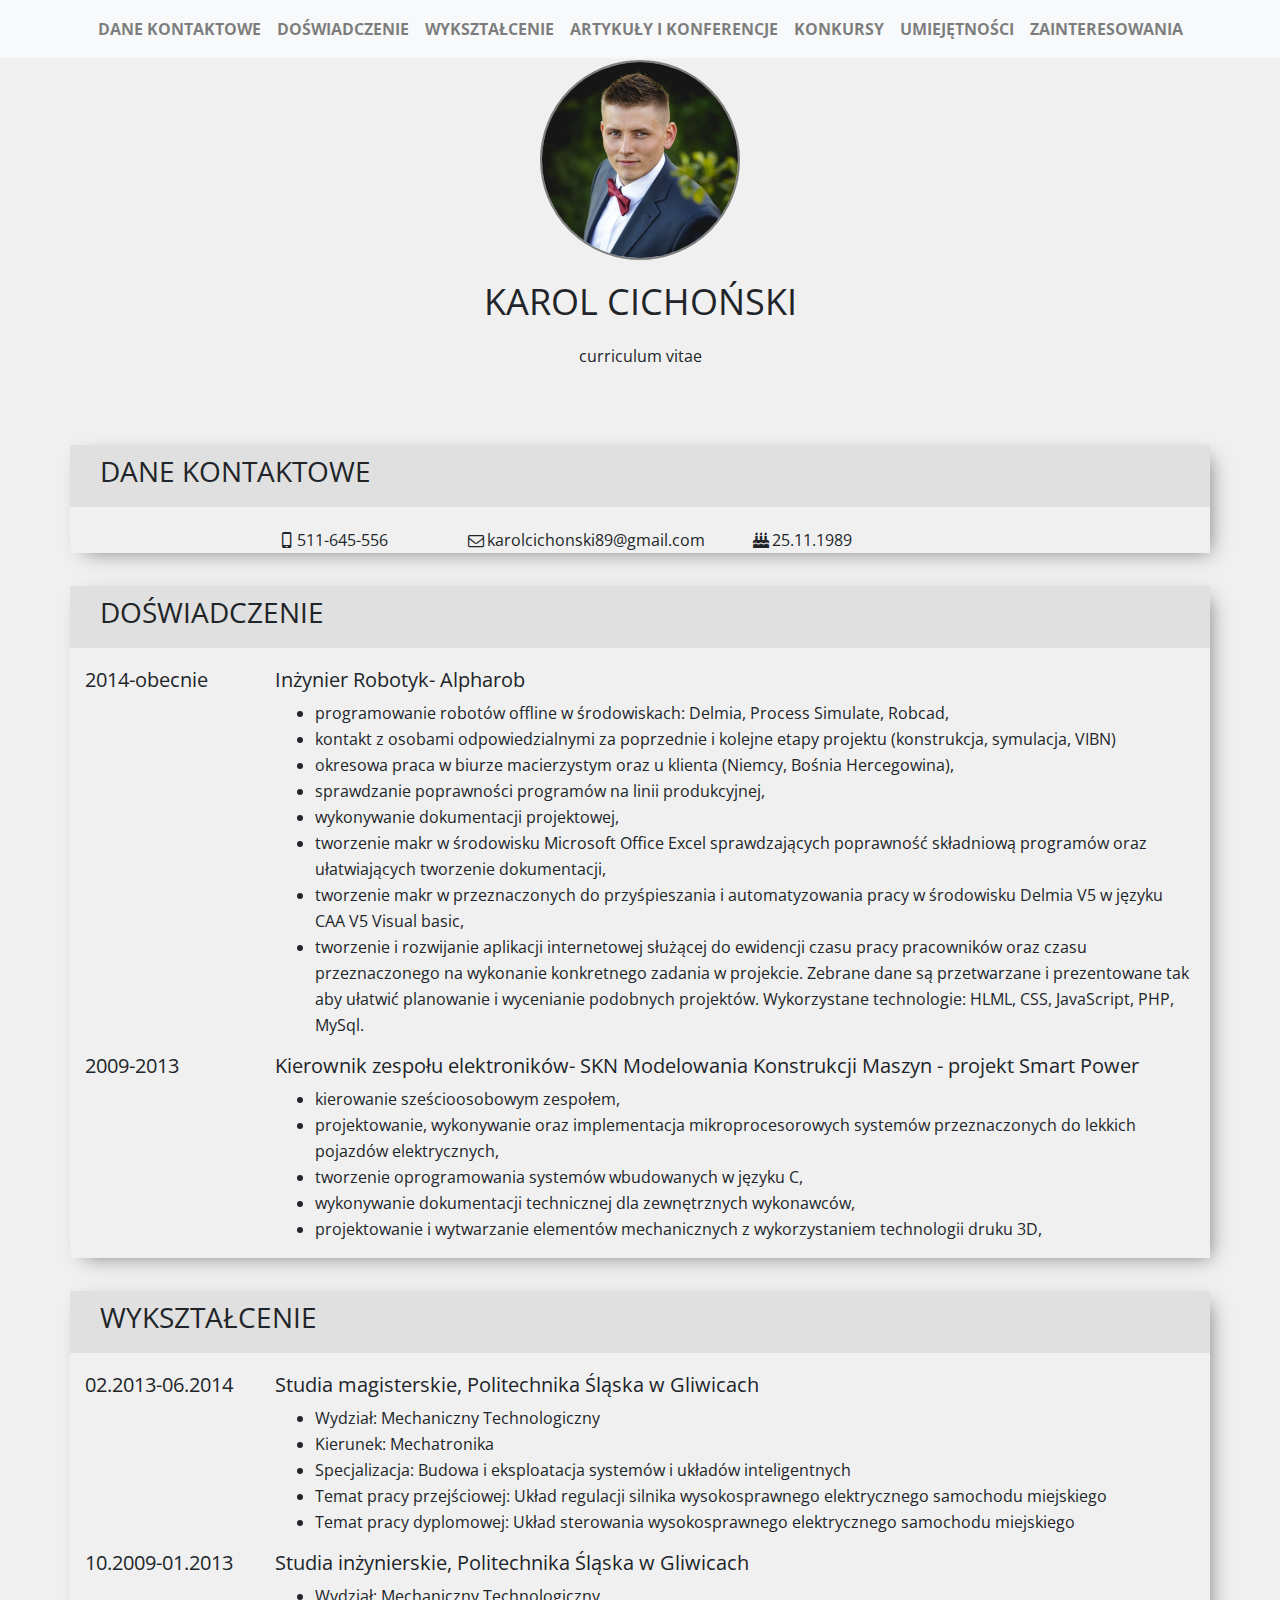
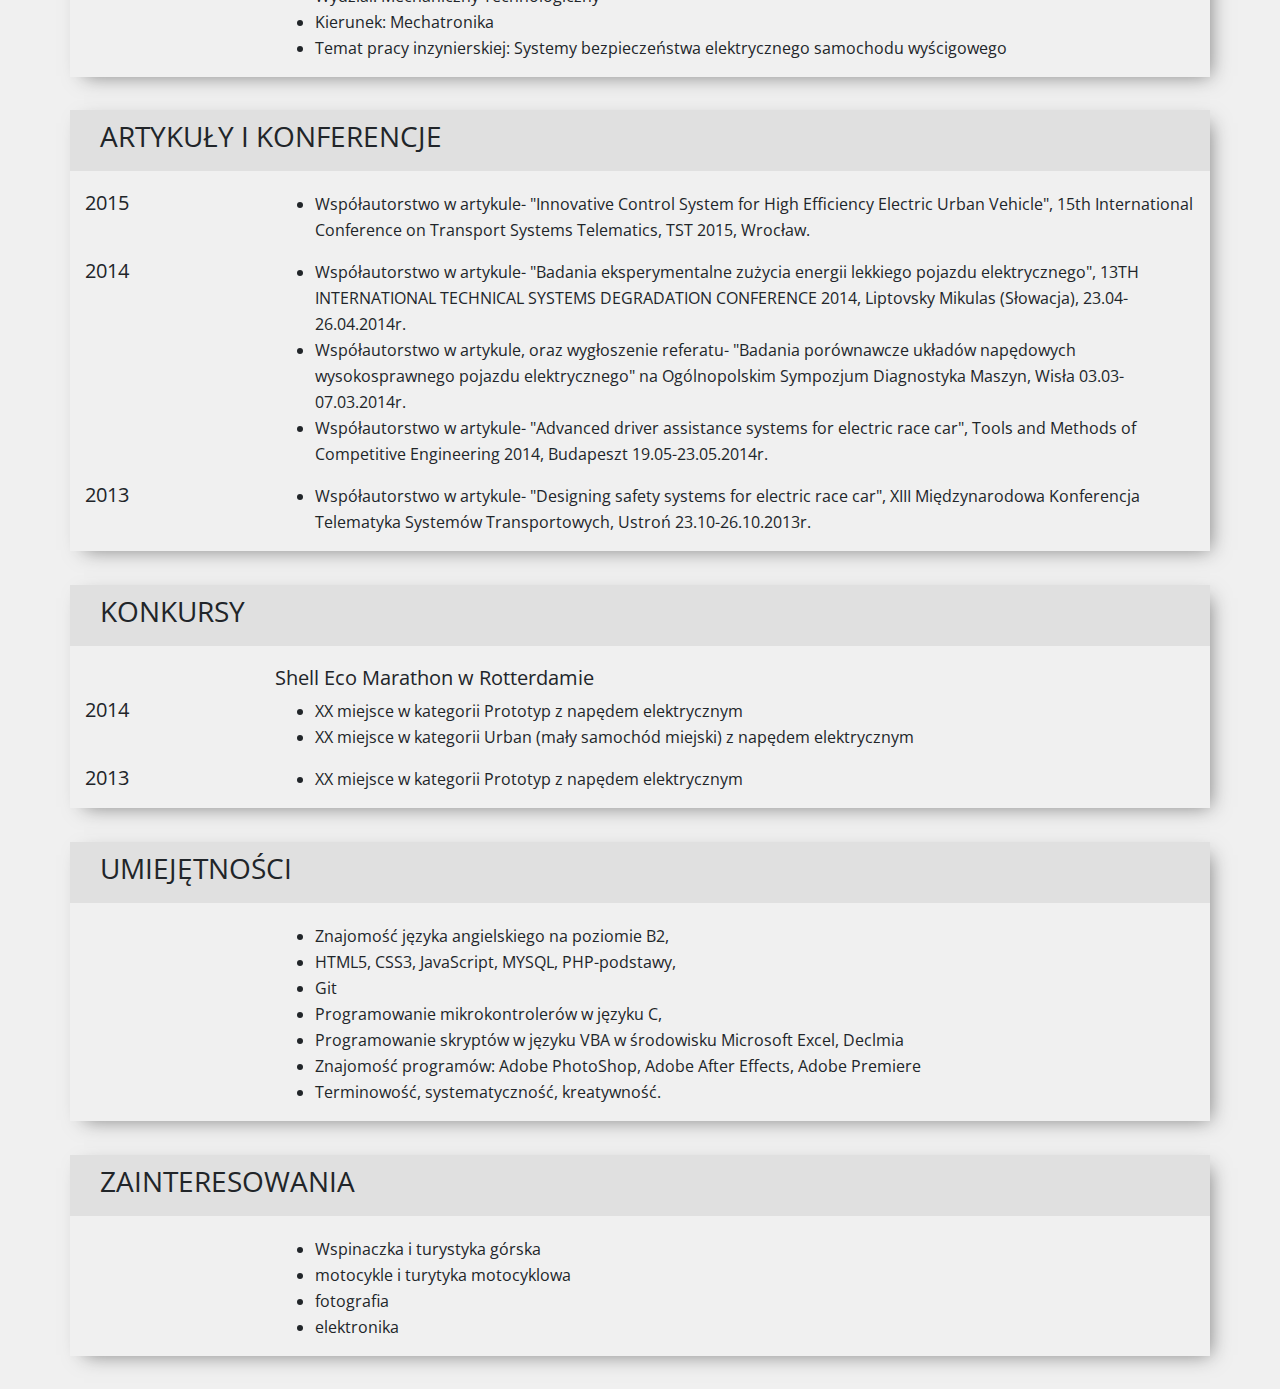
==== index.html @ ee2cbcf4 "First commit. Main conntet with working nav-bar" ====
<!DOCTYPE html>
<html lang="pl">
<head>

	<meta charset="utf-8">
	<meta name="viewport" content="width=device-width, initial-scale=1, shrink-to-fit=no">

	<title>Karol Cichoński CV</title>
	<meta http-equiv="X-Ua-Compatible" content="IE=edge">

	<link rel="stylesheet" href="css/bootstrap.min.css">
	<link rel="stylesheet" href="main.css">
	<link rel="stylesheet" href="css/fontello.css">
	<link rel="stylesheet" href="css/animation.css">
	<link href="https://fonts.googleapis.com/css?family=Open+Sans:400,700&amp;subset=latin-ext" rel="stylesheet">
	<script src="https://ajax.googleapis.com/ajax/libs/jquery/3.3.1/jquery.min.js"></script>
	<script src="js/jquery.scrollTo.min.js"></script>
	<Script>
		jQuery(function($){

			$("#nav_contact").click(function(){$.scrollTo($('#contact'),500);});
			$("#nav_experience").click(function(){$.scrollTo($('#experience'),500);});
			$("#nav_school").click(function(){$.scrollTo($('#school'),500);});
			$("#nav_articles").click(function(){$.scrollTo($('#articles'),500);});
			$("#nav_competitions").click(function(){$.scrollTo($('#competitions'),500);});
			$("#nav_skils").click(function(){$.scrollTo($('#skils'),500);});
			$("#nav_interestings").click(function(){$.scrollTo($('#interestings'),500);});
		}
		);
	</Script>
</head>

<body>
	<nav class="navbar navbar-light bg-light navbar-expand-md sticky">
		<div class="container-fluid">
			<button class="navbar-toggler d-md-none" type="button" data-toggle="collapse" data-target="#menu">
				<span class="navbar-toggler-icon"></span>
			</button>
			<div class="collapse navbar-collapse" id="menu">
				<ul  class="navbar-nav">
					<li class="nav-item" id="nav_contact"><a class="nav-link" href="#">DANE KONTAKTOWE</a></li>
					<li class="nav-item" id="nav_experience"><a class="nav-link"href="#">DOŚWIADCZENIE</a></li>
					<li class="nav-item" id="nav_school"><a class="nav-link"href="#">WYKSZTAŁCENIE</a></li>
					<li class="nav-item" id="nav_articles"><a class="nav-link"href="#">ARTYKUŁY I KONFERENCJE</a></li>
					<li class="nav-item" id="nav_competitions"><a class="nav-link"href="#">KONKURSY</a></li>
					<li class="nav-item" id="nav_skils"><a class="nav-link"href="#">UMIEJĘTNOŚCI</a></li>
					<li class="nav-item" id="nav_interestings"><a class="nav-link"href="#">ZAINTERESOWANIA</a></li>
				</ul>
			</div>
		</div>
	</nav>
	<main>
		<section>
			<div class="container-fluid">
				<div class="row">
					<header>
						<div id="title">
							<figure>
								<img id="photo" src="img/011511.jpg" alt="photo">
							</figure>
							<h1>KAROL CICHOŃSKI</h1>
							<p class="header_s">curriculum vitae</p>
						</div>
					</header>
				</div>
			</div>
		</section>
		<section class="CV">
			<div class="container">
				<div class="row CV_row" id="contact">
					<div class="col-sm-12 row_dark">
						<h3>DANE KONTAKTOWE</h3>
					</div>
					<div class="col-sm-12 offset-md-2 col-md-2">
						<span class="icon-mobile">511-645-556</span>
					</div>
					<div class="col-sm-12 col-md-3">
							<span class="demo-icon icon-mail">karolcichonski89@gmail.com</span>
					</div>
					<div class="col-sm-12 col-md-2">
							<span class="demo-icon icon-birthday">25.11.1989</span>
					</div>
				</div>
				<div class="row CV_row">
					<div class="col-sm-12 row_dark" id="experience">
						<h3>DOŚWIADCZENIE</h3>
					</div>
					<div class="col-sm-12 col-md-2">
						<h5>2014-obecnie</h5>
					</div>
					<div class="col-sm-12 col-md-10">
						<h5>Inżynier Robotyk- Alpharob</h5>
						<ul>
							<li>programowanie robotów offline w środowiskach: Delmia, Process Simulate, Robcad,</li>
							<li>kontakt z osobami odpowiedzialnymi za poprzednie i kolejne etapy projektu (konstrukcja, symulacja, VIBN)</li>
							<li>okresowa praca w biurze macierzystym oraz u klienta (Niemcy, Bośnia Hercegowina),</li>
							<li>sprawdzanie poprawności programów na linii produkcyjnej,</li>
							<li>wykonywanie dokumentacji projektowej,</li>
							<li>tworzenie makr w środowisku Microsoft Office Excel sprawdzających poprawność składniową programów oraz ułatwiających tworzenie dokumentacji,</li>
							<li>tworzenie makr w przeznaczonych do przyśpieszania i automatyzowania pracy w środowisku Delmia V5 w języku CAA V5 Visual basic,</li>
							<li>tworzenie i rozwijanie aplikacji internetowej służącej do ewidencji czasu pracy pracowników oraz czasu przeznaczonego na wykonanie konkretnego
							zadania w projekcie. Zebrane dane są przetwarzane i prezentowane tak aby ułatwić planowanie i wycenianie podobnych projektów.
							Wykorzystane technologie: HLML, CSS, JavaScript, PHP, MySql.</li>
						</ul>
					</div>
					<div class="col-sm-12 col-md-2">
						<h5>2009-2013</h5>
					</div>
					<div class="col-sm-12 col-md-10">
						<h5>Kierownik zespołu elektroników- SKN Modelowania Konstrukcji Maszyn - projekt Smart Power</h5>
						<ul>
							<li>kierowanie sześcioosobowym zespołem,</li>
							<li>projektowanie, wykonywanie oraz implementacja mikroprocesorowych systemów przeznaczonych do lekkich pojazdów elektrycznych,</li>
							<li>tworzenie oprogramowania systemów wbudowanych w języku C,</li>
							<li>wykonywanie dokumentacji technicznej dla zewnętrznych wykonawców,</li>
							<li>projektowanie i wytwarzanie elementów mechanicznych z wykorzystaniem technologii druku 3D,</li>
						</ul>
					</div>
				</div>
				<div class="row CV_row">
					<div class="col-sm-12 row_dark" id="school">
						<h3>WYKSZTAŁCENIE</h3>
					</div>
					<div class="col-md-2">
						<h5>02.2013-06.2014</h5>
					</div>
					<div class="col-md-10">
						<h5>Studia magisterskie, Politechnika Śląska w Gliwicach</h5>
						<ul>
							<li>Wydział: Mechaniczny Technologiczny </li>
							<li>Kierunek: Mechatronika</li>
							<li>Specjalizacja: Budowa i eksploatacja systemów i układów inteligentnych</li>
							<li>Temat pracy przejściowej: Układ regulacji silnika wysokosprawnego elektrycznego samochodu miejskiego</li>
							<li>Temat pracy dyplomowej: Układ sterowania wysokosprawnego elektrycznego samochodu miejskiego</li>
						</ul>
					</div>
					<div class="col-md-2">
						<h5>10.2009-01.2013</h5>
					</div>
					<div class="col-md-10">
						<h5>Studia inżynierskie, Politechnika Śląska w Gliwicach</h5>
						<ul>
							<li>Wydział: Mechaniczny Technologiczny</li>
							<li>Kierunek: Mechatronika</li>
							<li>Temat pracy inzynierskiej: Systemy bezpieczeństwa elektrycznego samochodu wyścigowego</li>
						</ul>
					</div>
				</div>
				<div class="row CV_row">
					<div class="col-sm-12  row_dark" id="articles">
						<h3>ARTYKUŁY I KONFERENCJE</h3>
					</div>
					<div class="col-md-2">
						<h5>2015</h5>
					</div>
					<div class="col-md-10">
						<ul>
							<li>Współautorstwo w artykule- "Innovative Control System for High Efficiency Electric Urban Vehicle",
						 		15th International Conference on Transport Systems Telematics, TST 2015, Wrocław.</li>
						</ul>
					</div>
					<div class="col-md-2">
						<h5>2014</h5>
					</div>
					<div class="col-md-10">
						<ul>
							<li>Współautorstwo w artykule- "Badania eksperymentalne zużycia energii lekkiego pojazdu elektrycznego",
							13TH INTERNATIONAL TECHNICAL SYSTEMS DEGRADATION CONFERENCE 2014,
							Liptovsky Mikulas (Słowacja), 23.04-26.04.2014r.</li>

							<li>Współautorstwo w artykule, oraz wygłoszenie referatu- "Badania porównawcze układów napędowych wysokosprawnego pojazdu elektrycznego"
							na Ogólnopolskim Sympozjum Diagnostyka Maszyn, Wisła 03.03-07.03.2014r.</li>

							<li>Współautorstwo w artykule- "Advanced driver assistance systems for electric race car", Tools and Methods of Competitive Engineering 2014,
							Budapeszt 19.05-23.05.2014r.</li>
						</ul>
					</div>
					<div class="col-md-2">
						<h5>2013</h5>
					</div>
					<div class="col-md-10">
						<ul>
							<li>Współautorstwo w artykule- "Designing safety systems for electric race car", XIII Międzynarodowa Konferencja Telematyka Systemów Transportowych,
								Ustroń 23.10-26.10.2013r.</li>
						</ul>
					</div>
				</div>
				<div class="row CV_row">
					<div class="col-sm-12 row_dark" id="competitions">
							<h3>KONKURSY</h3>
					</div>
					<div class="offset-md-2 col-md-10"><h5>Shell Eco Marathon w Rotterdamie</h5></div>
					<div class="col-md-2">
						<h5>2014</h5>
					</div>
					<div class="col-md-10">
						<ul>
							<li>XX miejsce w kategorii Prototyp z napędem elektrycznym</li>
							<li>XX miejsce w kategorii Urban (mały samochód miejski) z napędem elektrycznym</li>
						</ul>
					</div>
					<div class="col-md-2">
						<h5>2013</h5>
					</div>
					<div class="col-md-10">
						<ul>
							<li>XX miejsce w kategorii Prototyp z napędem elektrycznym</li>
						</ul>
					</div>
				</div>
				<div class="row CV_row">
					<div class="col-sm-12 row_dark" id="skils">
						<h3>UMIEJĘTNOŚCI</h3>
					</div>
					<div class="offset-md-2 col-md-10">
						<ul>
							<li>Znajomość języka angielskiego na poziomie B2,</li>
							<li>HTML5, CSS3, JavaScript, MYSQL, PHP-podstawy, </li>
							<li>Git</li>
							<li>Programowanie mikrokontrolerów w języku C,</li>
							<li>Programowanie skryptów w języku VBA w środowisku Microsoft Excel, Declmia</li>
							<li>Znajomość programów: Adobe PhotoShop, Adobe After Effects, Adobe Premiere </li>
							<li>Terminowość, systematyczność, kreatywność.</li>
						</ul>
					</div>
				</div>
				<div class="row CV_row">
					<div class="col-sm-12 row_dark" id="interestings">
						<h3>ZAINTERESOWANIA</h3>
					</div>
					<div class="offset-md-2 col-md-10">
						<ul>
							<li>Wspinaczka i turystyka górska</li>
							<li>motocykle i turytyka motocyklowa</li>
							<li>fotografia</li>
							<li>elektronika</li>
						</ul>
					</div>
				</div>
			</div>
		</section>
	</main>
	<script src="https://code.jquery.com/jquery-3.3.1.slim.min.js" integrity="sha384-q8i/X+965DzO0rT7abK41JStQIAqVgRVzpbzo5smXKp4YfRvH+8abtTE1Pi6jizo" crossorigin="anonymous"></script>

	<script src="https://cdnjs.cloudflare.com/ajax/libs/popper.js/1.14.3/umd/popper.min.js" integrity="sha384-ZMP7rVo3mIykV+2+9J3UJ46jBk0WLaUAdn689aCwoqbBJiSnjAK/l8WvCWPIPm49" crossorigin="anonymous"></script>

	<script src="js/bootstrap.min.js"></script>

</body>
</html>
---- main.css ----
body{
	/*background-color: #2F3336;*/
	background-color: #f0f0f0;
	/*color: #efefef;*/
    font-family: 'Open Sans', sans-serif;
	font-size: 16px;
	line-height: 26px;
}

header{
	width: 100%;
	text-align: center;
	padding-top: 30px;
	padding-bottom: 30px;

}

.sticky{
	position: fixed;
	z-index: +10;
	top: 0;
	width: 100%;
}

.navbar-nav{
	text-align: center;
	margin-left: auto;
	margin-right: auto;
	font-weight: 700;
}

#title{
	width: 100%;
	text-align: center;
	padding-top: 30px;
	padding-bottom: 30px;
	
}

.CV_row{
	-webkit-box-shadow: 7px 6px 19px -7px rgba(125,125,125,1);
	-moz-box-shadow: 7px 6px 19px -7px rgba(125,125,125,1);
	box-shadow: 7px 6px 19px -7px rgba(125,125,125,1);
	margin-bottom: 3%;
}


.row_dark{
	background-color: #e0e0e0;
	padding: 10px;
	margin-bottom: 20px;
}

table td{
	padding-right:10px;
}

#photo{
	width: 200px;
	height: 200px;
	border: 2px solid gray;
	border-radius: 100px;
}

img{
	width: 100%;
	/*height: 300px;*/
}

h1
{
	font-size: 36px;
	font-weight: 400;
	margin: 20px;
	text-align: center;
}

.no_padding{
 padding: 0px !important;
}

h5
{
	font-weight: 400;
}

h2{
	text-align: center;
}

h3
{
	font-weight:400;
	padding-left:20px; 
}

.one_column{
	/*border: 2px white solid;*/
	margin-top: 20px;
}
---- css/fontello.css ----
@font-face {
  font-family: 'fontello';
  src: url('../fonts/fontello.eot?1692825');
  src: url('../fonts/fontello.eot?1692825#iefix') format('embedded-opentype'),
       url('../fonts/fontello.woff2?1692825') format('woff2'),
       url('../fonts/fontello.woff?1692825') format('woff'),
       url('../fonts/fontello.ttf?1692825') format('truetype'),
       url('../fonts/fontello.svg?1692825#fontello') format('svg');
  font-weight: normal;
  font-style: normal;
}
/* Chrome hack: SVG is rendered more smooth in Windozze. 100% magic, uncomment if you need it. */
/* Note, that will break hinting! In other OS-es font will be not as sharp as it could be */
/*
@media screen and (-webkit-min-device-pixel-ratio:0) {
  @font-face {
    font-family: 'fontello';
    src: url('../font/fontello.svg?1692825#fontello') format('svg');
  }
}
*/
 
 [class^="icon-"]:before, [class*=" icon-"]:before {
  font-family: "fontello";
  font-style: normal;
  font-weight: normal;
  speak: none;
 
  display: inline-block;
  text-decoration: inherit;
  width: 1em;
  margin-right: .2em;
  text-align: center;
  /* opacity: .8; */
 
  /* For safety - reset parent styles, that can break glyph codes*/
  font-variant: normal;
  text-transform: none;
 
  /* fix buttons height, for twitter bootstrap */
  line-height: 1em;
 
  /* Animation center compensation - margins should be symmetric */
  /* remove if not needed */
  margin-left: .2em;
 
  /* you can be more comfortable with increased icons size */
  /* font-size: 120%; */
 
  /* Font smoothing. That was taken from TWBS */
  -webkit-font-smoothing: antialiased;
  -moz-osx-font-smoothing: grayscale;
 
  /* Uncomment for 3D effect */
  /* text-shadow: 1px 1px 1px rgba(127, 127, 127, 0.3); */
}
 
.icon-mobile:before { content: '\e800'; } /* '' */
.icon-mail:before { content: '\e801'; } /* '' */
.icon-birthday:before { content: '\f1fd'; } /* '' */
---- css/animation.css ----
/*
   Animation example, for spinners
*/
.animate-spin {
  -moz-animation: spin 2s infinite linear;
  -o-animation: spin 2s infinite linear;
  -webkit-animation: spin 2s infinite linear;
  animation: spin 2s infinite linear;
  display: inline-block;
}
@-moz-keyframes spin {
  0% {
    -moz-transform: rotate(0deg);
    -o-transform: rotate(0deg);
    -webkit-transform: rotate(0deg);
    transform: rotate(0deg);
  }

  100% {
    -moz-transform: rotate(359deg);
    -o-transform: rotate(359deg);
    -webkit-transform: rotate(359deg);
    transform: rotate(359deg);
  }
}
@-webkit-keyframes spin {
  0% {
    -moz-transform: rotate(0deg);
    -o-transform: rotate(0deg);
    -webkit-transform: rotate(0deg);
    transform: rotate(0deg);
  }

  100% {
    -moz-transform: rotate(359deg);
    -o-transform: rotate(359deg);
    -webkit-transform: rotate(359deg);
    transform: rotate(359deg);
  }
}
@-o-keyframes spin {
  0% {
    -moz-transform: rotate(0deg);
    -o-transform: rotate(0deg);
    -webkit-transform: rotate(0deg);
    transform: rotate(0deg);
  }

  100% {
    -moz-transform: rotate(359deg);
    -o-transform: rotate(359deg);
    -webkit-transform: rotate(359deg);
    transform: rotate(359deg);
  }
}
@-ms-keyframes spin {
  0% {
    -moz-transform: rotate(0deg);
    -o-transform: rotate(0deg);
    -webkit-transform: rotate(0deg);
    transform: rotate(0deg);
  }

  100% {
    -moz-transform: rotate(359deg);
    -o-transform: rotate(359deg);
    -webkit-transform: rotate(359deg);
    transform: rotate(359deg);
  }
}
@keyframes spin {
  0% {
    -moz-transform: rotate(0deg);
    -o-transform: rotate(0deg);
    -webkit-transform: rotate(0deg);
    transform: rotate(0deg);
  }

  100% {
    -moz-transform: rotate(359deg);
    -o-transform: rotate(359deg);
    -webkit-transform: rotate(359deg);
    transform: rotate(359deg);
  }
}
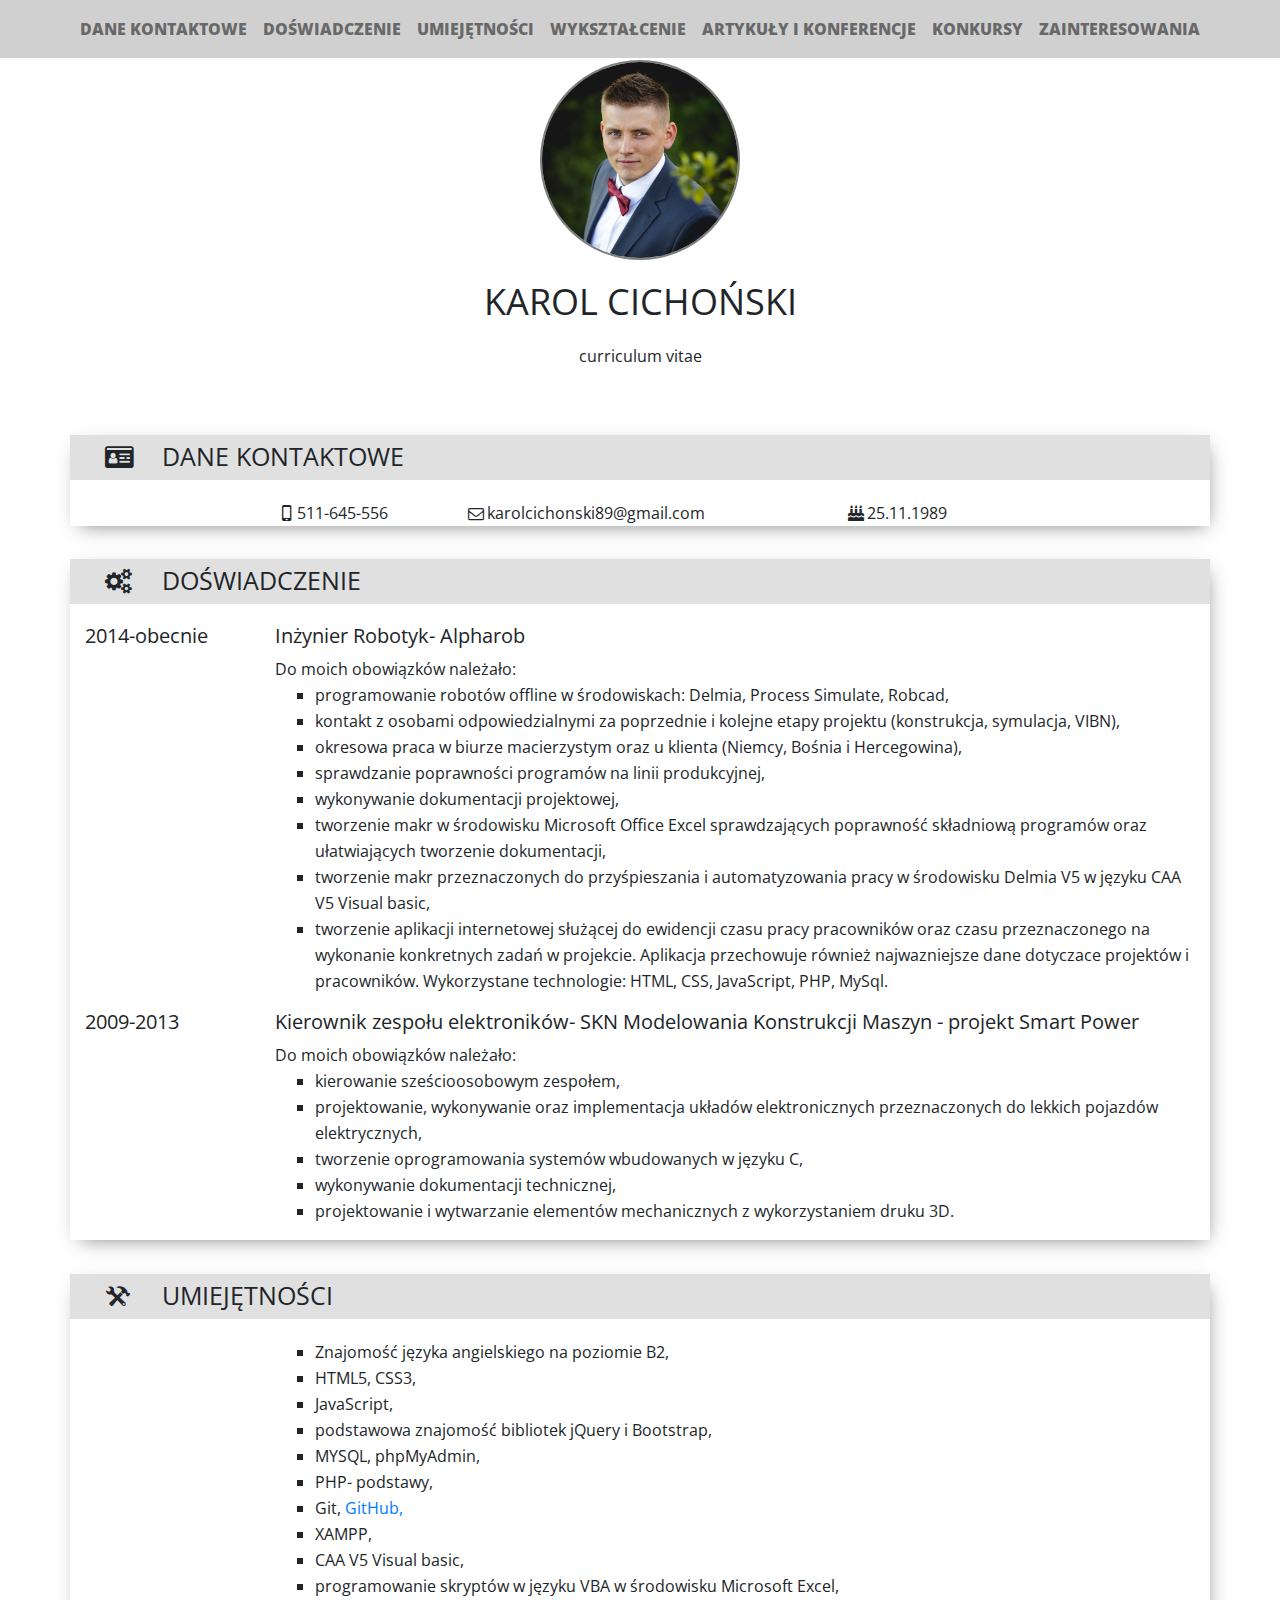
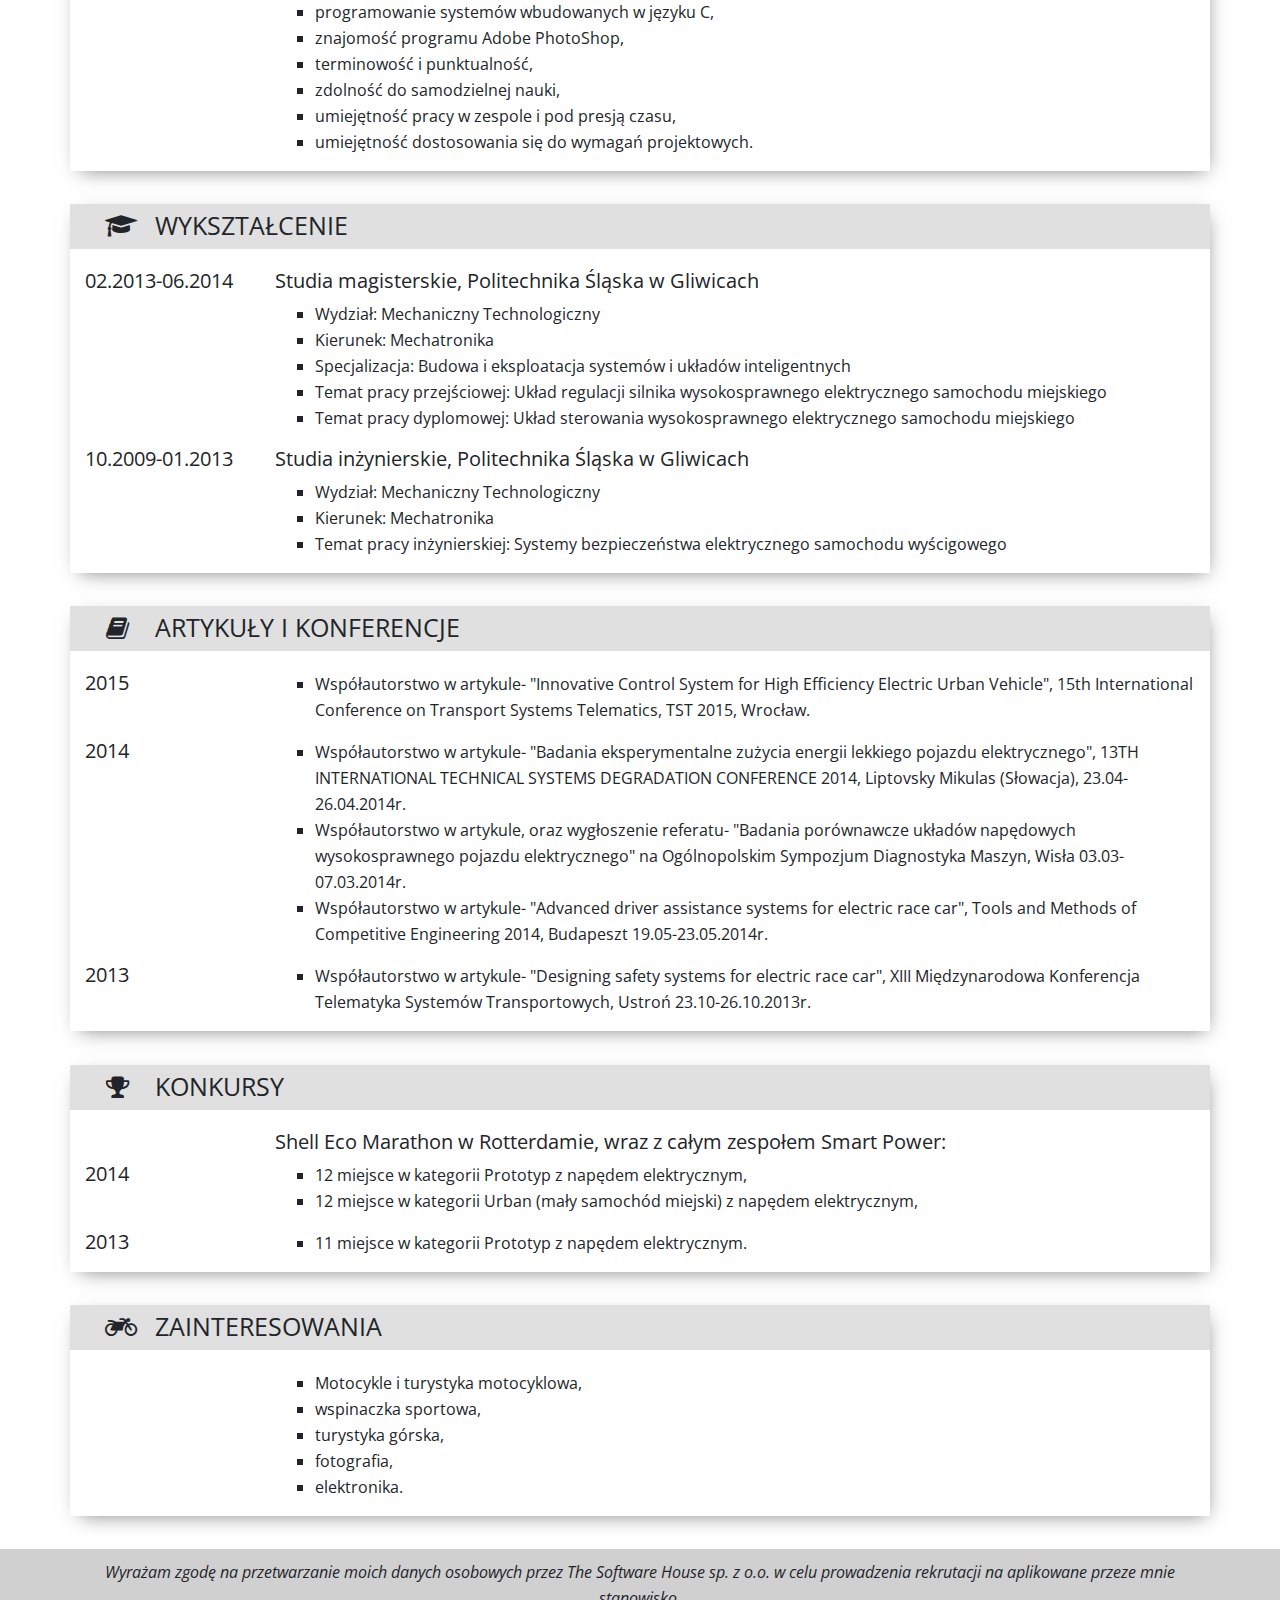
==== commit 6af530a5: "improved content, added icons to headers" ====
--- a/index.html
+++ b/index.html
@@ -13,37 +13,22 @@
 	<link rel="stylesheet" href="css/fontello.css">
 	<link rel="stylesheet" href="css/animation.css">
 	<link href="https://fonts.googleapis.com/css?family=Open+Sans:400,700&amp;subset=latin-ext" rel="stylesheet">
-	<script src="https://ajax.googleapis.com/ajax/libs/jquery/3.3.1/jquery.min.js"></script>
-	<script src="js/jquery.scrollTo.min.js"></script>
-	<Script>
-		jQuery(function($){
-
-			$("#nav_contact").click(function(){$.scrollTo($('#contact'),500);});
-			$("#nav_experience").click(function(){$.scrollTo($('#experience'),500);});
-			$("#nav_school").click(function(){$.scrollTo($('#school'),500);});
-			$("#nav_articles").click(function(){$.scrollTo($('#articles'),500);});
-			$("#nav_competitions").click(function(){$.scrollTo($('#competitions'),500);});
-			$("#nav_skils").click(function(){$.scrollTo($('#skils'),500);});
-			$("#nav_interestings").click(function(){$.scrollTo($('#interestings'),500);});
-		}
-		);
-	</Script>
 </head>
 
 <body>
-	<nav class="navbar navbar-light bg-light navbar-expand-md sticky">
-		<div class="container-fluid">
-			<button class="navbar-toggler d-md-none" type="button" data-toggle="collapse" data-target="#menu">
+	<nav class="navbar navbar-light dark_background navbar-expand-lg sticky">
+		<div class="container-fluid ">
+			<button class="navbar-toggler d-lg-none" type="button" data-toggle="collapse" data-target="#menu">
 				<span class="navbar-toggler-icon"></span>
 			</button>
 			<div class="collapse navbar-collapse" id="menu">
 				<ul  class="navbar-nav">
 					<li class="nav-item" id="nav_contact"><a class="nav-link" href="#">DANE KONTAKTOWE</a></li>
 					<li class="nav-item" id="nav_experience"><a class="nav-link"href="#">DOŚWIADCZENIE</a></li>
+					<li class="nav-item" id="nav_skils"><a class="nav-link"href="#">UMIEJĘTNOŚCI</a></li>
 					<li class="nav-item" id="nav_school"><a class="nav-link"href="#">WYKSZTAŁCENIE</a></li>
 					<li class="nav-item" id="nav_articles"><a class="nav-link"href="#">ARTYKUŁY I KONFERENCJE</a></li>
 					<li class="nav-item" id="nav_competitions"><a class="nav-link"href="#">KONKURSY</a></li>
-					<li class="nav-item" id="nav_skils"><a class="nav-link"href="#">UMIEJĘTNOŚCI</a></li>
 					<li class="nav-item" id="nav_interestings"><a class="nav-link"href="#">ZAINTERESOWANIA</a></li>
 				</ul>
 			</div>
@@ -56,10 +41,10 @@
 					<header>
 						<div id="title">
 							<figure>
-								<img id="photo" src="img/011511.jpg" alt="photo">
+								<img id="photo" src="img/011511.jpg" alt="photo"/>
 							</figure>
 							<h1>KAROL CICHOŃSKI</h1>
-							<p class="header_s">curriculum vitae</p>
+							<p class="header_s" > curriculum vitae</p>
 						</div>
 					</header>
 				</div>
@@ -69,12 +54,12 @@
 			<div class="container">
 				<div class="row CV_row" id="contact">
 					<div class="col-sm-12 row_dark">
-						<h3>DANE KONTAKTOWE</h3>
+						<h3><span class="icon-id-card icon"> </span>DANE KONTAKTOWE</h3>
 					</div>
 					<div class="col-sm-12 offset-md-2 col-md-2">
 						<span class="icon-mobile">511-645-556</span>
 					</div>
-					<div class="col-sm-12 col-md-3">
+					<div class="col-sm-12 col-md-4">
 							<span class="demo-icon icon-mail">karolcichonski89@gmail.com</span>
 					</div>
 					<div class="col-sm-12 col-md-2">
@@ -83,24 +68,25 @@
 				</div>
 				<div class="row CV_row">
 					<div class="col-sm-12 row_dark" id="experience">
-						<h3>DOŚWIADCZENIE</h3>
+						<h3><span class=" icon-cog-alt icon"></span> DOŚWIADCZENIE</h3>
 					</div>
 					<div class="col-sm-12 col-md-2">
 						<h5>2014-obecnie</h5>
 					</div>
 					<div class="col-sm-12 col-md-10">
 						<h5>Inżynier Robotyk- Alpharob</h5>
+						Do moich obowiązków należało:
 						<ul>
 							<li>programowanie robotów offline w środowiskach: Delmia, Process Simulate, Robcad,</li>
-							<li>kontakt z osobami odpowiedzialnymi za poprzednie i kolejne etapy projektu (konstrukcja, symulacja, VIBN)</li>
-							<li>okresowa praca w biurze macierzystym oraz u klienta (Niemcy, Bośnia Hercegowina),</li>
+							<li>kontakt z osobami odpowiedzialnymi za poprzednie i kolejne etapy projektu (konstrukcja, symulacja, VIBN),</li>
+							<li>okresowa praca w biurze macierzystym oraz u klienta (Niemcy, Bośnia i Hercegowina),</li>
 							<li>sprawdzanie poprawności programów na linii produkcyjnej,</li>
 							<li>wykonywanie dokumentacji projektowej,</li>
 							<li>tworzenie makr w środowisku Microsoft Office Excel sprawdzających poprawność składniową programów oraz ułatwiających tworzenie dokumentacji,</li>
-							<li>tworzenie makr w przeznaczonych do przyśpieszania i automatyzowania pracy w środowisku Delmia V5 w języku CAA V5 Visual basic,</li>
-							<li>tworzenie i rozwijanie aplikacji internetowej służącej do ewidencji czasu pracy pracowników oraz czasu przeznaczonego na wykonanie konkretnego
-							zadania w projekcie. Zebrane dane są przetwarzane i prezentowane tak aby ułatwić planowanie i wycenianie podobnych projektów.
-							Wykorzystane technologie: HLML, CSS, JavaScript, PHP, MySql.</li>
+							<li>tworzenie makr przeznaczonych do przyśpieszania i automatyzowania pracy w środowisku Delmia V5 w języku CAA V5 Visual basic,</li>
+							<li>tworzenie aplikacji internetowej służącej do ewidencji czasu pracy pracowników oraz czasu przeznaczonego na wykonanie konkretnych
+							zadań w projekcie. Aplikacja przechowuje również najwazniejsze dane dotyczace projektów i pracowników.
+							Wykorzystane technologie: HTML, CSS, JavaScript, PHP, MySql.</li>
 						</ul>
 					</div>
 					<div class="col-sm-12 col-md-2">
@@ -108,18 +94,44 @@
 					</div>
 					<div class="col-sm-12 col-md-10">
 						<h5>Kierownik zespołu elektroników- SKN Modelowania Konstrukcji Maszyn - projekt Smart Power</h5>
+						Do moich obowiązków należało:
 						<ul>
 							<li>kierowanie sześcioosobowym zespołem,</li>
-							<li>projektowanie, wykonywanie oraz implementacja mikroprocesorowych systemów przeznaczonych do lekkich pojazdów elektrycznych,</li>
+							<li>projektowanie, wykonywanie oraz implementacja układów elektronicznych przeznaczonych do lekkich pojazdów elektrycznych,</li>
 							<li>tworzenie oprogramowania systemów wbudowanych w języku C,</li>
-							<li>wykonywanie dokumentacji technicznej dla zewnętrznych wykonawców,</li>
-							<li>projektowanie i wytwarzanie elementów mechanicznych z wykorzystaniem technologii druku 3D,</li>
+							<li>wykonywanie dokumentacji technicznej,</li>
+							<li>projektowanie i wytwarzanie elementów mechanicznych z wykorzystaniem druku 3D.</li>
+						</ul>
+					</div>
+				</div>
+				<div class="row CV_row">
+					<div class="col-sm-12 row_dark" id="skils">
+						<h3><span class="icon-wrench-1 icon"> </span>UMIEJĘTNOŚCI</h3>
+					</div>
+					<div class="offset-md-2 col-md-10">
+						<ul>
+							<li>Znajomość języka angielskiego na poziomie B2,</li>
+							<li>HTML5, CSS3,</li>
+							<li>JavaScript,</li>
+							<li>podstawowa znajomość bibliotek jQuery i Bootstrap,</li>
+							<li>MYSQL, phpMyAdmin,</li>
+							<li>PHP- podstawy,</li>
+							<li>Git, <a href="https://github.com/karolcichonski" target="_blank">GitHub,</a></li>
+							<li>XAMPP,</li>
+							<li>CAA V5 Visual basic,</li>
+							<li>programowanie skryptów w języku VBA w środowisku Microsoft Excel,</li>
+							<li>programowanie systemów wbudowanych w języku C,</li>
+							<li>znajomość programu Adobe PhotoShop,</li>
+							<li>terminowość i punktualność,</li>
+							<li>zdolność do samodzielnej nauki,</li>
+							<li>umiejętność pracy w zespole i pod presją czasu,</li>
+							<li>umiejętność dostosowania się do wymagań projektowych.</li>
 						</ul>
 					</div>
 				</div>
 				<div class="row CV_row">
 					<div class="col-sm-12 row_dark" id="school">
-						<h3>WYKSZTAŁCENIE</h3>
+						<h3><span class="icon-graduation-cap icon"></span>WYKSZTAŁCENIE</h3>
 					</div>
 					<div class="col-md-2">
 						<h5>02.2013-06.2014</h5>
@@ -142,13 +154,13 @@
 						<ul>
 							<li>Wydział: Mechaniczny Technologiczny</li>
 							<li>Kierunek: Mechatronika</li>
-							<li>Temat pracy inzynierskiej: Systemy bezpieczeństwa elektrycznego samochodu wyścigowego</li>
+							<li>Temat pracy inżynierskiej: Systemy bezpieczeństwa elektrycznego samochodu wyścigowego</li>
 						</ul>
 					</div>
 				</div>
 				<div class="row CV_row">
 					<div class="col-sm-12  row_dark" id="articles">
-						<h3>ARTYKUŁY I KONFERENCJE</h3>
+						<h3><span class="icon-book icon"></span>ARTYKUŁY I KONFERENCJE</h3>
 					</div>
 					<div class="col-md-2">
 						<h5>2015</h5>
@@ -187,16 +199,16 @@
 				</div>
 				<div class="row CV_row">
 					<div class="col-sm-12 row_dark" id="competitions">
-							<h3>KONKURSY</h3>
-					</div>
-					<div class="offset-md-2 col-md-10"><h5>Shell Eco Marathon w Rotterdamie</h5></div>
+							<h3><span class="icon-award icon"></span>KONKURSY</h3>
+					</div>
+					<div class="offset-md-2 col-md-10"><h5>Shell Eco Marathon w Rotterdamie, wraz z całym zespołem Smart Power:</h5></div>
 					<div class="col-md-2">
 						<h5>2014</h5>
 					</div>
 					<div class="col-md-10">
 						<ul>
-							<li>XX miejsce w kategorii Prototyp z napędem elektrycznym</li>
-							<li>XX miejsce w kategorii Urban (mały samochód miejski) z napędem elektrycznym</li>
+							<li>12 miejsce w kategorii Prototyp z napędem elektrycznym,</li>
+							<li>12 miejsce w kategorii Urban (mały samochód miejski) z napędem elektrycznym,</li>
 						</ul>
 					</div>
 					<div class="col-md-2">
@@ -204,47 +216,48 @@
 					</div>
 					<div class="col-md-10">
 						<ul>
-							<li>XX miejsce w kategorii Prototyp z napędem elektrycznym</li>
-						</ul>
-					</div>
-				</div>
-				<div class="row CV_row">
-					<div class="col-sm-12 row_dark" id="skils">
-						<h3>UMIEJĘTNOŚCI</h3>
+							<li>11 miejsce w kategorii Prototyp z napędem elektrycznym.</li>
+						</ul>
+					</div>
+				</div>
+				<div class="row CV_row">
+					<div class="col-sm-12 row_dark" id="interestings">
+						<h3><span class="icon-motorcycle icon"></span>ZAINTERESOWANIA</h3>
 					</div>
 					<div class="offset-md-2 col-md-10">
 						<ul>
-							<li>Znajomość języka angielskiego na poziomie B2,</li>
-							<li>HTML5, CSS3, JavaScript, MYSQL, PHP-podstawy, </li>
-							<li>Git</li>
-							<li>Programowanie mikrokontrolerów w języku C,</li>
-							<li>Programowanie skryptów w języku VBA w środowisku Microsoft Excel, Declmia</li>
-							<li>Znajomość programów: Adobe PhotoShop, Adobe After Effects, Adobe Premiere </li>
-							<li>Terminowość, systematyczność, kreatywność.</li>
-						</ul>
-					</div>
-				</div>
-				<div class="row CV_row">
-					<div class="col-sm-12 row_dark" id="interestings">
-						<h3>ZAINTERESOWANIA</h3>
-					</div>
-					<div class="offset-md-2 col-md-10">
-						<ul>
-							<li>Wspinaczka i turystyka górska</li>
-							<li>motocykle i turytyka motocyklowa</li>
-							<li>fotografia</li>
-							<li>elektronika</li>
+							<li>Motocykle i turystyka motocyklowa,</li>
+							<li>wspinaczka sportowa,</li>
+							<li>turystyka górska,</li>
+							<li>fotografia,</li>
+							<li>elektronika.</li>
 						</ul>
 					</div>
 				</div>
 			</div>
 		</section>
 	</main>
-	<script src="https://code.jquery.com/jquery-3.3.1.slim.min.js" integrity="sha384-q8i/X+965DzO0rT7abK41JStQIAqVgRVzpbzo5smXKp4YfRvH+8abtTE1Pi6jizo" crossorigin="anonymous"></script>
-
-	<script src="https://cdnjs.cloudflare.com/ajax/libs/popper.js/1.14.3/umd/popper.min.js" integrity="sha384-ZMP7rVo3mIykV+2+9J3UJ46jBk0WLaUAdn689aCwoqbBJiSnjAK/l8WvCWPIPm49" crossorigin="anonymous"></script>
-
+	<footer>
+		<div class=" container coll-sm-12">
+			Wyrażam zgodę na przetwarzanie moich danych osobowych przez The Software House sp. z o.o. w celu prowadzenia rekrutacji na aplikowane przeze mnie stanowisko.
+		</div>
+	</footer>
+
+	<script src="https://ajax.googleapis.com/ajax/libs/jquery/3.3.1/jquery.min.js"></script>
+	<script src="js/jquery.scrollTo.min.js"></script>
 	<script src="js/bootstrap.min.js"></script>
-
+	<script>
+		jQuery(function($){
+
+			$("#nav_contact").click(function(){$.scrollTo($('#contact'),500);});
+			$("#nav_experience").click(function(){$.scrollTo($('#experience'),500);});
+			$("#nav_school").click(function(){$.scrollTo($('#school'),500);});
+			$("#nav_articles").click(function(){$.scrollTo($('#articles'),500);});
+			$("#nav_competitions").click(function(){$.scrollTo($('#competitions'),500);});
+			$("#nav_skils").click(function(){$.scrollTo($('#skils'),500);});
+			$("#nav_interestings").click(function(){$.scrollTo($('#interestings'),500);});
+		}
+		);
+	</script>
 </body>
 </html>--- a/main.css
+++ b/main.css
@@ -1,18 +1,33 @@
 body{
 	/*background-color: #2F3336;*/
-	background-color: #f0f0f0;
+	/*background-color: #f0f0f0;*/
+	background-color: #FFF;
 	/*color: #efefef;*/
     font-family: 'Open Sans', sans-serif;
 	font-size: 16px;
 	line-height: 26px;
 }
 
+ul{
+	list-style-type: square;
+}
+
+.icon{
+	padding-right: 20px;
+}
+
 header{
 	width: 100%;
 	text-align: center;
 	padding-top: 30px;
-	padding-bottom: 30px;
+	padding-bottom: 20px;
+}
 
+footer{
+	text-align: center;
+	background-color:#d0d0d0;
+	padding: 10px;
+	font-style: italic;
 }
 
 .sticky{
@@ -26,7 +41,7 @@
 	text-align: center;
 	margin-left: auto;
 	margin-right: auto;
-	font-weight: 700;
+	font-weight: 900;
 }
 
 #title{
@@ -38,9 +53,12 @@
 }
 
 .CV_row{
-	-webkit-box-shadow: 7px 6px 19px -7px rgba(125,125,125,1);
-	-moz-box-shadow: 7px 6px 19px -7px rgba(125,125,125,1);
-	box-shadow: 7px 6px 19px -7px rgba(125,125,125,1);
+	-webkit-box-shadow: 3px 6px 19px -7px rgba(125,125,125,1);
+	-moz-box-shadow: 3px 6px 19px -7px rgba(125,125,125,1);
+	box-shadow: 3px 6px 19px -7px rgba(125,125,125,1);
+	/*-webkit-box-shadow: 3px 6px 19px 3px rgba(150,150,150,0.5);
+	-moz-box-shadow: 3px 6px 19px 3px rgba(150,150,150,0.5);
+	box-shadow: 3px 6px 19px 3px rgba(150,150,150,0.5);*/
 	margin-bottom: 3%;
 }
 
@@ -49,6 +67,10 @@
 	background-color: #e0e0e0;
 	padding: 10px;
 	margin-bottom: 20px;
+}
+
+.dark_background{
+	background-color: #d0d0d0;
 }
 
 table td{
@@ -90,8 +112,11 @@
 
 h3
 {
+	font-size: 25px;
 	font-weight:400;
 	padding-left:20px; 
+	line-height: 20px;
+	margin:0;
 }
 
 .one_column{
--- a/css/fontello.css
+++ b/css/fontello.css
@@ -1,11 +1,11 @@
 @font-face {
   font-family: 'fontello';
-  src: url('../fonts/fontello.eot?1692825');
-  src: url('../fonts/fontello.eot?1692825#iefix') format('embedded-opentype'),
-       url('../fonts/fontello.woff2?1692825') format('woff2'),
-       url('../fonts/fontello.woff?1692825') format('woff'),
-       url('../fonts/fontello.ttf?1692825') format('truetype'),
-       url('../fonts/fontello.svg?1692825#fontello') format('svg');
+  src: url('../fonts/fontello.eot?67760893');
+  src: url('../fonts/fontello.eot?67760893#iefix') format('embedded-opentype'),
+       url('../fonts/fontello.woff2?67760893') format('woff2'),
+       url('../fonts/fontello.woff?67760893') format('woff'),
+       url('../fonts/fontello.ttf?67760893') format('truetype'),
+       url('../fonts/fontello.svg?67760893#fontello') format('svg');
   font-weight: normal;
   font-style: normal;
 }
@@ -15,7 +15,7 @@
 @media screen and (-webkit-min-device-pixel-ratio:0) {
   @font-face {
     font-family: 'fontello';
-    src: url('../font/fontello.svg?1692825#fontello') format('svg');
+    src: url('../font/fontello.svg?67760893#fontello') format('svg');
   }
 }
 */
@@ -57,4 +57,15 @@
  
 .icon-mobile:before { content: '\e800'; } /* '' */
 .icon-mail:before { content: '\e801'; } /* '' */
-.icon-birthday:before { content: '\f1fd'; } /* '' */+.icon-wrench:before { content: '\e802'; } /* '' */
+.icon-award:before { content: '\e803'; } /* '' */
+.icon-book:before { content: '\e804'; } /* '' */
+.icon-wrench-1:before { content: '\e805'; } /* '' */
+.icon-camera:before { content: '\e806'; } /* '' */
+.icon-cog-alt:before { content: '\e807'; } /* '' */
+.icon-graduation-cap:before { content: '\f19d'; } /* '' */
+.icon-paper-plane:before { content: '\f1d8'; } /* '' */
+.icon-birthday:before { content: '\f1fd'; } /* '' */
+.icon-motorcycle:before { content: '\f21c'; } /* '' */
+.icon-id-card:before { content: '\f2c2'; } /* '' */
+.icon-github-squared:before { content: '\f300'; } /* '' */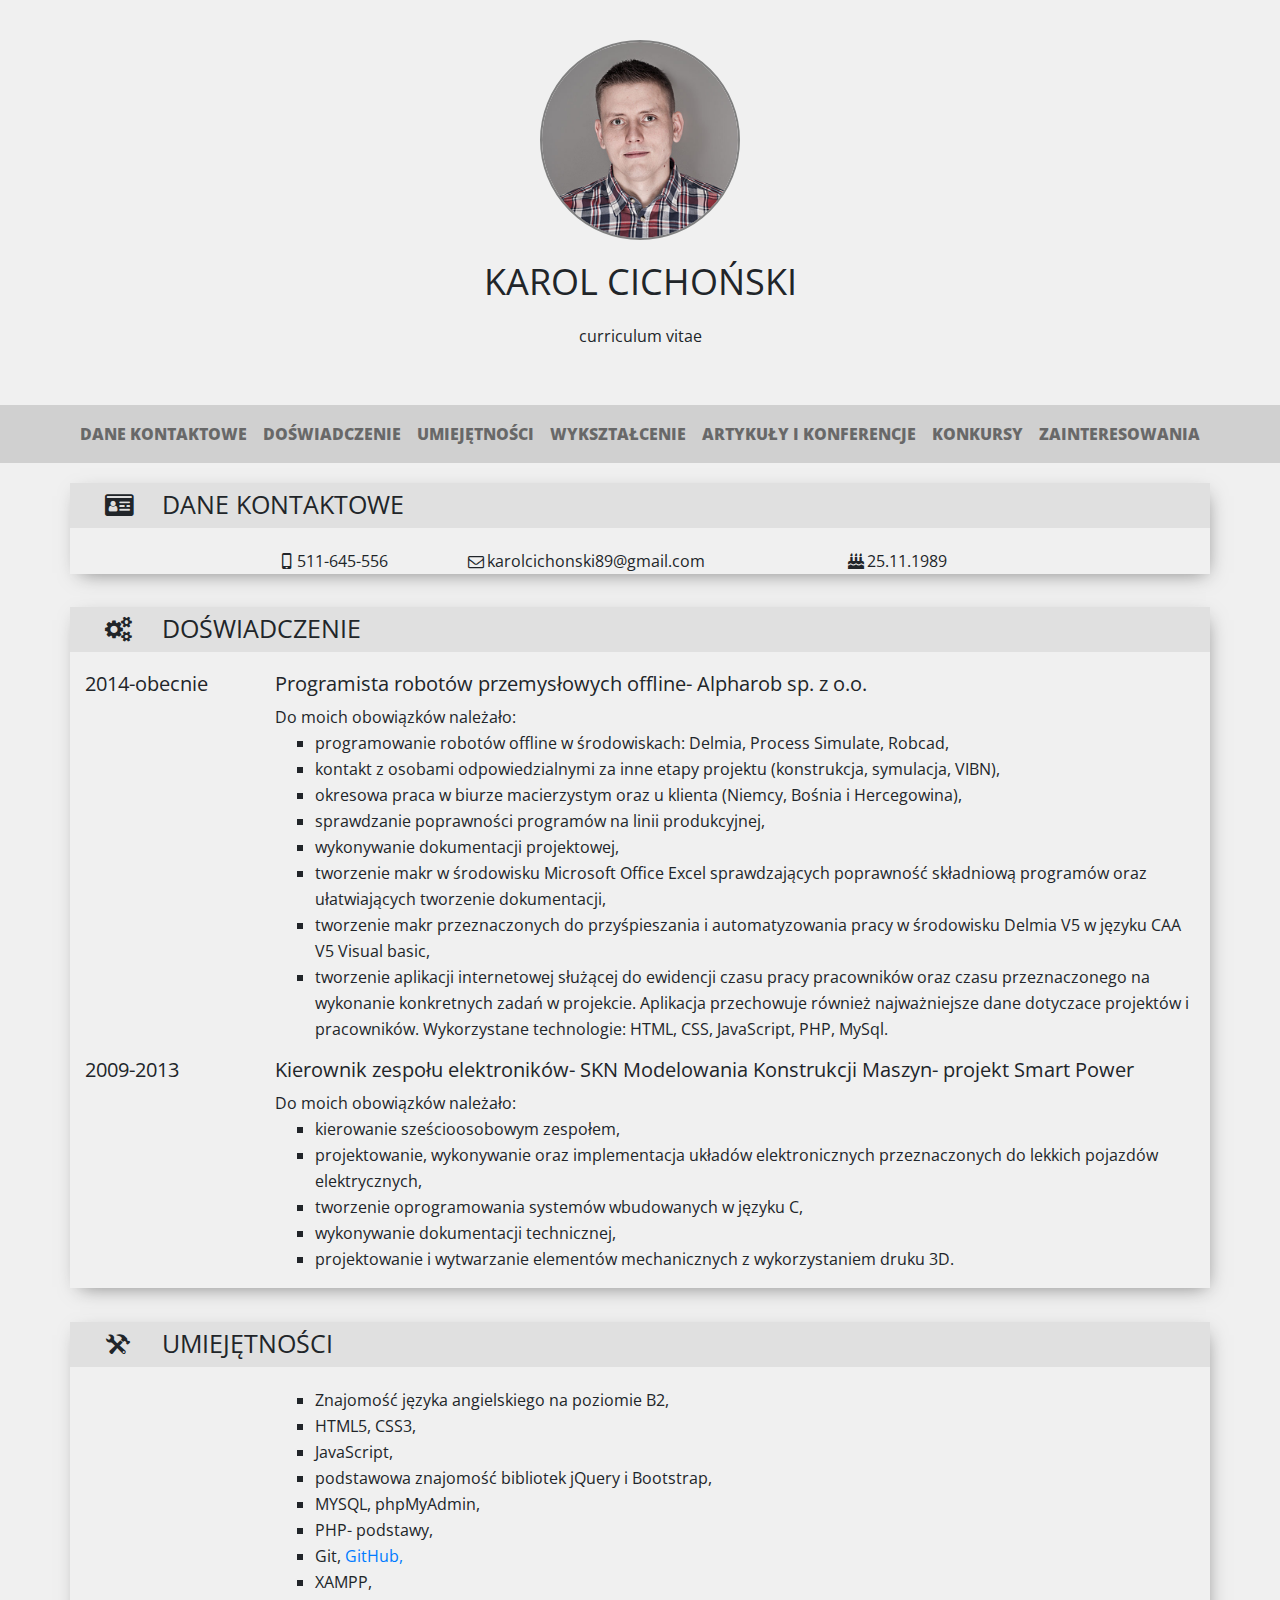
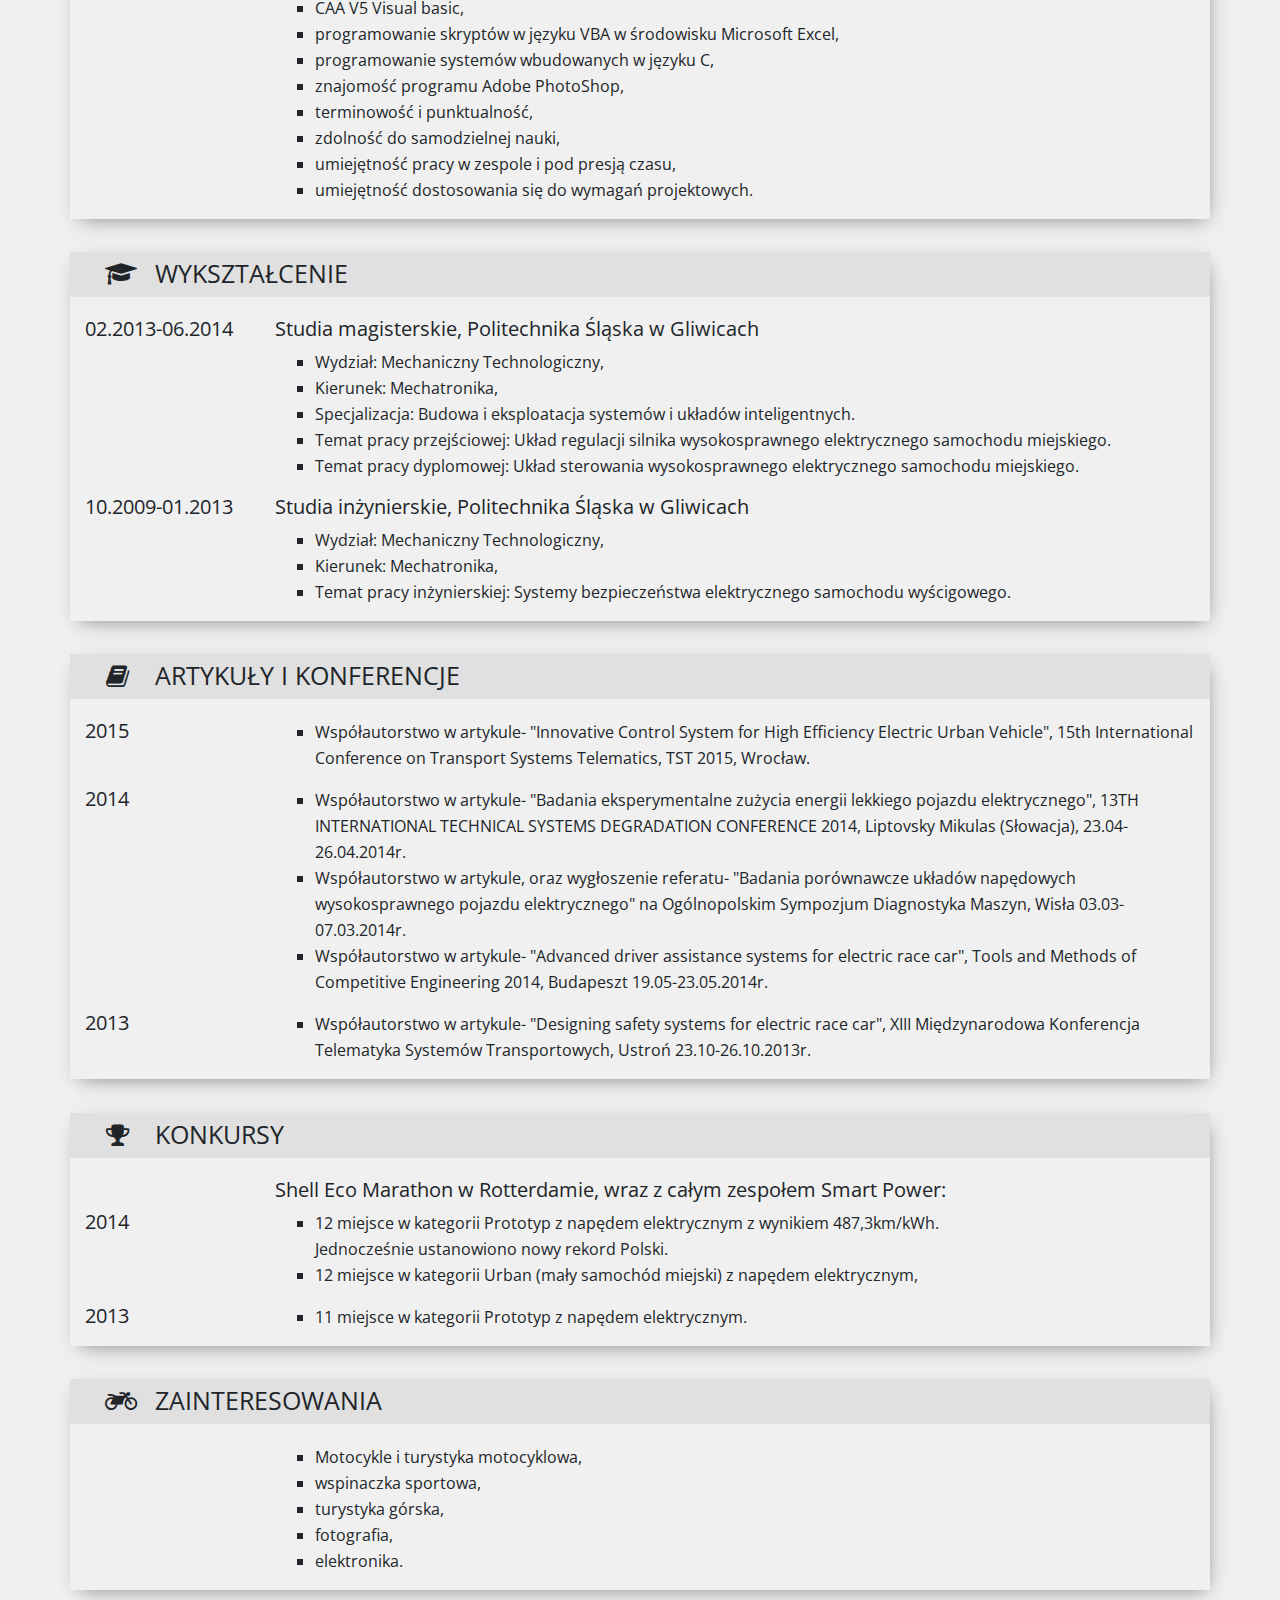
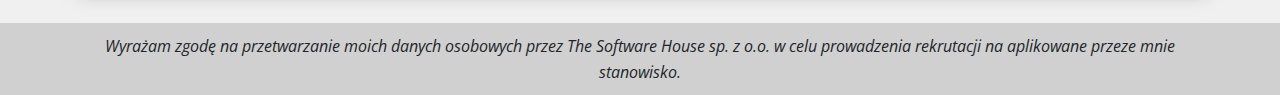
==== commit e4701736: "improvemented- slide to, content, photo" ====
--- a/index.html
+++ b/index.html
@@ -16,24 +16,6 @@
 </head>
 
 <body>
-	<nav class="navbar navbar-light dark_background navbar-expand-lg sticky">
-		<div class="container-fluid ">
-			<button class="navbar-toggler d-lg-none" type="button" data-toggle="collapse" data-target="#menu">
-				<span class="navbar-toggler-icon"></span>
-			</button>
-			<div class="collapse navbar-collapse" id="menu">
-				<ul  class="navbar-nav">
-					<li class="nav-item" id="nav_contact"><a class="nav-link" href="#">DANE KONTAKTOWE</a></li>
-					<li class="nav-item" id="nav_experience"><a class="nav-link"href="#">DOŚWIADCZENIE</a></li>
-					<li class="nav-item" id="nav_skils"><a class="nav-link"href="#">UMIEJĘTNOŚCI</a></li>
-					<li class="nav-item" id="nav_school"><a class="nav-link"href="#">WYKSZTAŁCENIE</a></li>
-					<li class="nav-item" id="nav_articles"><a class="nav-link"href="#">ARTYKUŁY I KONFERENCJE</a></li>
-					<li class="nav-item" id="nav_competitions"><a class="nav-link"href="#">KONKURSY</a></li>
-					<li class="nav-item" id="nav_interestings"><a class="nav-link"href="#">ZAINTERESOWANIA</a></li>
-				</ul>
-			</div>
-		</div>
-	</nav>
 	<main>
 		<section>
 			<div class="container-fluid">
@@ -41,7 +23,7 @@
 					<header>
 						<div id="title">
 							<figure>
-								<img id="photo" src="img/011511.jpg" alt="photo"/>
+								<div id="divPhoto"><img id="photo" src="img/photo1.jpg" alt="photo"/></div>
 							</figure>
 							<h1>KAROL CICHOŃSKI</h1>
 							<p class="header_s" > curriculum vitae</p>
@@ -50,6 +32,24 @@
 				</div>
 			</div>
 		</section>
+		<nav class="navbar navbar-light dark_background navbar-expand-lg" id="navbar">
+			<div class="container-fluid ">
+				<button class="navbar-toggler d-lg-none" type="button" data-toggle="collapse" data-target="#menu">
+					<span class="navbar-toggler-icon"></span>
+				</button>
+				<div class="collapse navbar-collapse" id="menu">
+					<ul  class="navbar-nav">
+						<li class="nav-item" id="nav_contact"><a class="nav-link" href="#">DANE KONTAKTOWE</a></li>
+						<li class="nav-item" id="nav_experience"><a class="nav-link" href="#">DOŚWIADCZENIE</a></li>
+						<li class="nav-item" id="nav_skils"><a class="nav-link">UMIEJĘTNOŚCI</a></li>
+						<li class="nav-item" id="nav_school"><a class="nav-link"href="#">WYKSZTAŁCENIE</a></li>
+						<li class="nav-item" id="nav_articles"><a class="nav-link"href="#">ARTYKUŁY I KONFERENCJE</a></li>
+						<li class="nav-item" id="nav_competitions"><a class="nav-link"href="#">KONKURSY</a></li>
+						<li class="nav-item" id="nav_interestings"><a class="nav-link"href="#">ZAINTERESOWANIA</a></li>
+					</ul>
+				</div>
+			</div>
+		</nav>
 		<section class="CV">
 			<div class="container">
 				<div class="row CV_row" id="contact">
@@ -62,30 +62,30 @@
 					<div class="col-sm-12 col-md-4">
 							<span class="demo-icon icon-mail">karolcichonski89@gmail.com</span>
 					</div>
-					<div class="col-sm-12 col-md-2">
+					<div class="col-sm-12 col-md-4">
 							<span class="demo-icon icon-birthday">25.11.1989</span>
 					</div>
 				</div>
-				<div class="row CV_row">
-					<div class="col-sm-12 row_dark" id="experience">
+				<div class="row CV_row" id="experience">
+					<div class="col-sm-12 row_dark">
 						<h3><span class=" icon-cog-alt icon"></span> DOŚWIADCZENIE</h3>
 					</div>
 					<div class="col-sm-12 col-md-2">
 						<h5>2014-obecnie</h5>
 					</div>
 					<div class="col-sm-12 col-md-10">
-						<h5>Inżynier Robotyk- Alpharob</h5>
+						<h5>Programista robotów przemysłowych offline- Alpharob sp. z o.o.</h5>
 						Do moich obowiązków należało:
 						<ul>
 							<li>programowanie robotów offline w środowiskach: Delmia, Process Simulate, Robcad,</li>
-							<li>kontakt z osobami odpowiedzialnymi za poprzednie i kolejne etapy projektu (konstrukcja, symulacja, VIBN),</li>
+							<li>kontakt z osobami odpowiedzialnymi za inne etapy projektu (konstrukcja, symulacja, VIBN),</li>
 							<li>okresowa praca w biurze macierzystym oraz u klienta (Niemcy, Bośnia i Hercegowina),</li>
 							<li>sprawdzanie poprawności programów na linii produkcyjnej,</li>
 							<li>wykonywanie dokumentacji projektowej,</li>
 							<li>tworzenie makr w środowisku Microsoft Office Excel sprawdzających poprawność składniową programów oraz ułatwiających tworzenie dokumentacji,</li>
 							<li>tworzenie makr przeznaczonych do przyśpieszania i automatyzowania pracy w środowisku Delmia V5 w języku CAA V5 Visual basic,</li>
 							<li>tworzenie aplikacji internetowej służącej do ewidencji czasu pracy pracowników oraz czasu przeznaczonego na wykonanie konkretnych
-							zadań w projekcie. Aplikacja przechowuje również najwazniejsze dane dotyczace projektów i pracowników.
+							zadań w projekcie. Aplikacja przechowuje również najważniejsze dane dotyczace projektów i pracowników.
 							Wykorzystane technologie: HTML, CSS, JavaScript, PHP, MySql.</li>
 						</ul>
 					</div>
@@ -93,7 +93,7 @@
 						<h5>2009-2013</h5>
 					</div>
 					<div class="col-sm-12 col-md-10">
-						<h5>Kierownik zespołu elektroników- SKN Modelowania Konstrukcji Maszyn - projekt Smart Power</h5>
+						<h5>Kierownik zespołu elektroników- SKN Modelowania Konstrukcji Maszyn- projekt Smart Power</h5>
 						Do moich obowiązków należało:
 						<ul>
 							<li>kierowanie sześcioosobowym zespołem,</li>
@@ -104,8 +104,8 @@
 						</ul>
 					</div>
 				</div>
-				<div class="row CV_row">
-					<div class="col-sm-12 row_dark" id="skils">
+				<div class="row CV_row" id="skils">
+					<div class="col-sm-12 row_dark">
 						<h3><span class="icon-wrench-1 icon"> </span>UMIEJĘTNOŚCI</h3>
 					</div>
 					<div class="offset-md-2 col-md-10">
@@ -129,8 +129,8 @@
 						</ul>
 					</div>
 				</div>
-				<div class="row CV_row">
-					<div class="col-sm-12 row_dark" id="school">
+				<div class="row CV_row" id="school">
+					<div class="col-sm-12 row_dark">
 						<h3><span class="icon-graduation-cap icon"></span>WYKSZTAŁCENIE</h3>
 					</div>
 					<div class="col-md-2">
@@ -139,11 +139,11 @@
 					<div class="col-md-10">
 						<h5>Studia magisterskie, Politechnika Śląska w Gliwicach</h5>
 						<ul>
-							<li>Wydział: Mechaniczny Technologiczny </li>
-							<li>Kierunek: Mechatronika</li>
-							<li>Specjalizacja: Budowa i eksploatacja systemów i układów inteligentnych</li>
-							<li>Temat pracy przejściowej: Układ regulacji silnika wysokosprawnego elektrycznego samochodu miejskiego</li>
-							<li>Temat pracy dyplomowej: Układ sterowania wysokosprawnego elektrycznego samochodu miejskiego</li>
+							<li>Wydział: Mechaniczny Technologiczny, </li>
+							<li>Kierunek: Mechatronika,</li>
+							<li>Specjalizacja: Budowa i eksploatacja systemów i układów inteligentnych.</li>
+							<li>Temat pracy przejściowej: Układ regulacji silnika wysokosprawnego elektrycznego samochodu miejskiego.</li>
+							<li>Temat pracy dyplomowej: Układ sterowania wysokosprawnego elektrycznego samochodu miejskiego.</li>
 						</ul>
 					</div>
 					<div class="col-md-2">
@@ -152,14 +152,14 @@
 					<div class="col-md-10">
 						<h5>Studia inżynierskie, Politechnika Śląska w Gliwicach</h5>
 						<ul>
-							<li>Wydział: Mechaniczny Technologiczny</li>
-							<li>Kierunek: Mechatronika</li>
-							<li>Temat pracy inżynierskiej: Systemy bezpieczeństwa elektrycznego samochodu wyścigowego</li>
-						</ul>
-					</div>
-				</div>
-				<div class="row CV_row">
-					<div class="col-sm-12  row_dark" id="articles">
+							<li>Wydział: Mechaniczny Technologiczny,</li>
+							<li>Kierunek: Mechatronika,</li>
+							<li>Temat pracy inżynierskiej: Systemy bezpieczeństwa elektrycznego samochodu wyścigowego.</li>
+						</ul>
+					</div>
+				</div>
+				<div class="row CV_row" id="articles">
+					<div class="col-sm-12  row_dark">
 						<h3><span class="icon-book icon"></span>ARTYKUŁY I KONFERENCJE</h3>
 					</div>
 					<div class="col-md-2">
@@ -176,8 +176,7 @@
 					</div>
 					<div class="col-md-10">
 						<ul>
-							<li>Współautorstwo w artykule- "Badania eksperymentalne zużycia energii lekkiego pojazdu elektrycznego",
-							13TH INTERNATIONAL TECHNICAL SYSTEMS DEGRADATION CONFERENCE 2014,
+							<li>Współautorstwo w artykule- "Badania eksperymentalne zużycia energii lekkiego pojazdu elektrycznego", 13TH INTERNATIONAL TECHNICAL SYSTEMS DEGRADATION CONFERENCE 2014,
 							Liptovsky Mikulas (Słowacja), 23.04-26.04.2014r.</li>
 
 							<li>Współautorstwo w artykule, oraz wygłoszenie referatu- "Badania porównawcze układów napędowych wysokosprawnego pojazdu elektrycznego"
@@ -197,8 +196,8 @@
 						</ul>
 					</div>
 				</div>
-				<div class="row CV_row">
-					<div class="col-sm-12 row_dark" id="competitions">
+				<div class="row CV_row" id="competitions">
+					<div class="col-sm-12 row_dark">
 							<h3><span class="icon-award icon"></span>KONKURSY</h3>
 					</div>
 					<div class="offset-md-2 col-md-10"><h5>Shell Eco Marathon w Rotterdamie, wraz z całym zespołem Smart Power:</h5></div>
@@ -207,7 +206,7 @@
 					</div>
 					<div class="col-md-10">
 						<ul>
-							<li>12 miejsce w kategorii Prototyp z napędem elektrycznym,</li>
+							<li>12 miejsce w kategorii Prototyp z napędem elektrycznym z wynikiem 487,3km/kWh. <br/> Jednocześnie ustanowiono nowy rekord Polski.</li>
 							<li>12 miejsce w kategorii Urban (mały samochód miejski) z napędem elektrycznym,</li>
 						</ul>
 					</div>
@@ -220,8 +219,8 @@
 						</ul>
 					</div>
 				</div>
-				<div class="row CV_row">
-					<div class="col-sm-12 row_dark" id="interestings">
+				<div class="row CV_row" id="interestings" >
+					<div class="col-sm-12 row_dark">
 						<h3><span class="icon-motorcycle icon"></span>ZAINTERESOWANIA</h3>
 					</div>
 					<div class="offset-md-2 col-md-10">
@@ -246,18 +245,6 @@
 	<script src="https://ajax.googleapis.com/ajax/libs/jquery/3.3.1/jquery.min.js"></script>
 	<script src="js/jquery.scrollTo.min.js"></script>
 	<script src="js/bootstrap.min.js"></script>
-	<script>
-		jQuery(function($){
-
-			$("#nav_contact").click(function(){$.scrollTo($('#contact'),500);});
-			$("#nav_experience").click(function(){$.scrollTo($('#experience'),500);});
-			$("#nav_school").click(function(){$.scrollTo($('#school'),500);});
-			$("#nav_articles").click(function(){$.scrollTo($('#articles'),500);});
-			$("#nav_competitions").click(function(){$.scrollTo($('#competitions'),500);});
-			$("#nav_skils").click(function(){$.scrollTo($('#skils'),500);});
-			$("#nav_interestings").click(function(){$.scrollTo($('#interestings'),500);});
-		}
-		);
-	</script>
+	<script src="js/main.js"></script>
 </body>
 </html>--- a/main.css
+++ b/main.css
@@ -1,7 +1,7 @@
 body{
 	/*background-color: #2F3336;*/
-	/*background-color: #f0f0f0;*/
-	background-color: #FFF;
+	background-color: #f0f0f0;
+	/*background-color: #FFF;*/
 	/*color: #efefef;*/
     font-family: 'Open Sans', sans-serif;
 	font-size: 16px;
@@ -19,8 +19,8 @@
 header{
 	width: 100%;
 	text-align: center;
-	padding-top: 30px;
-	padding-bottom: 20px;
+	padding-top: 10px;
+	padding-bottom: 10px;
 }
 
 footer{
@@ -28,13 +28,6 @@
 	background-color:#d0d0d0;
 	padding: 10px;
 	font-style: italic;
-}
-
-.sticky{
-	position: fixed;
-	z-index: +10;
-	top: 0;
-	width: 100%;
 }
 
 .navbar-nav{
@@ -71,6 +64,15 @@
 
 .dark_background{
 	background-color: #d0d0d0;
+	margin-bottom: 20px;
+}
+
+.sticky{
+	position: fixed;
+	z-index: +10;
+	top: 0;
+	width: 100%;
+	background-color: rgba(208,208,208,0.9)
 }
 
 table td{
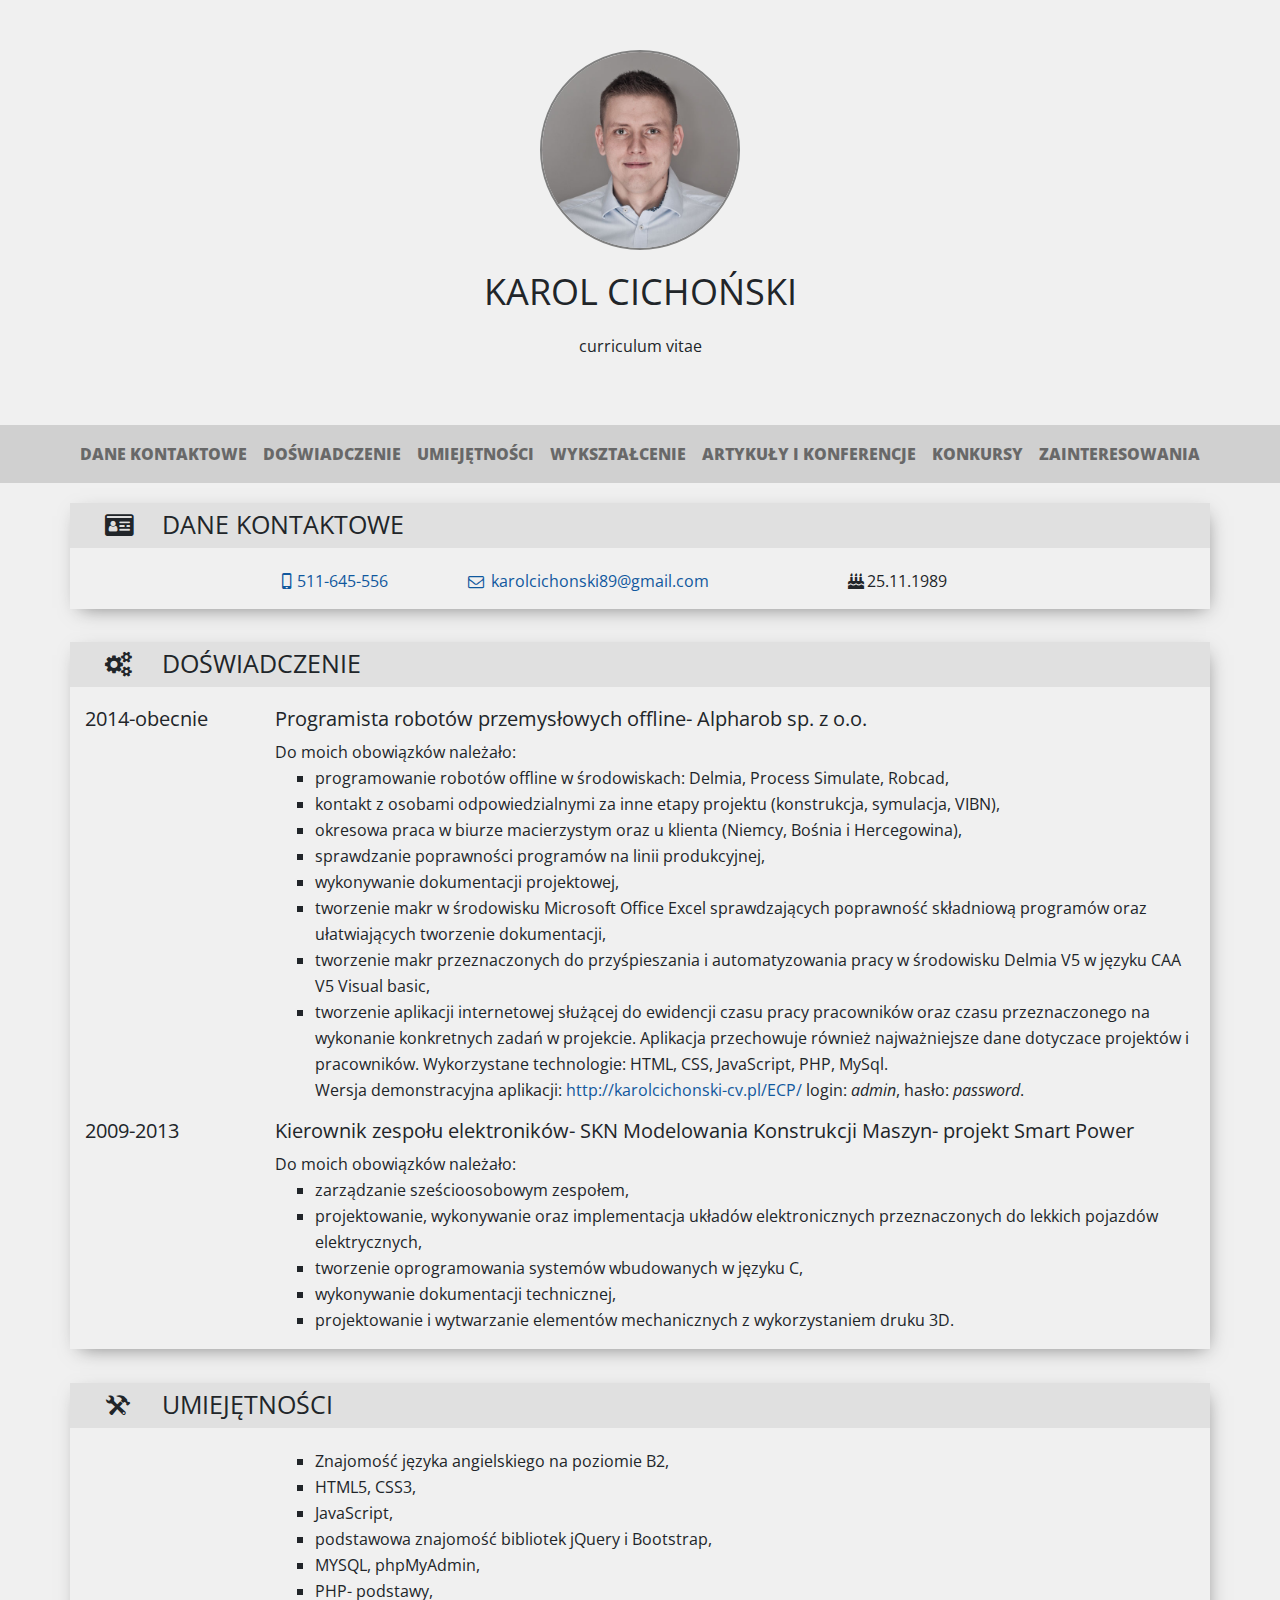
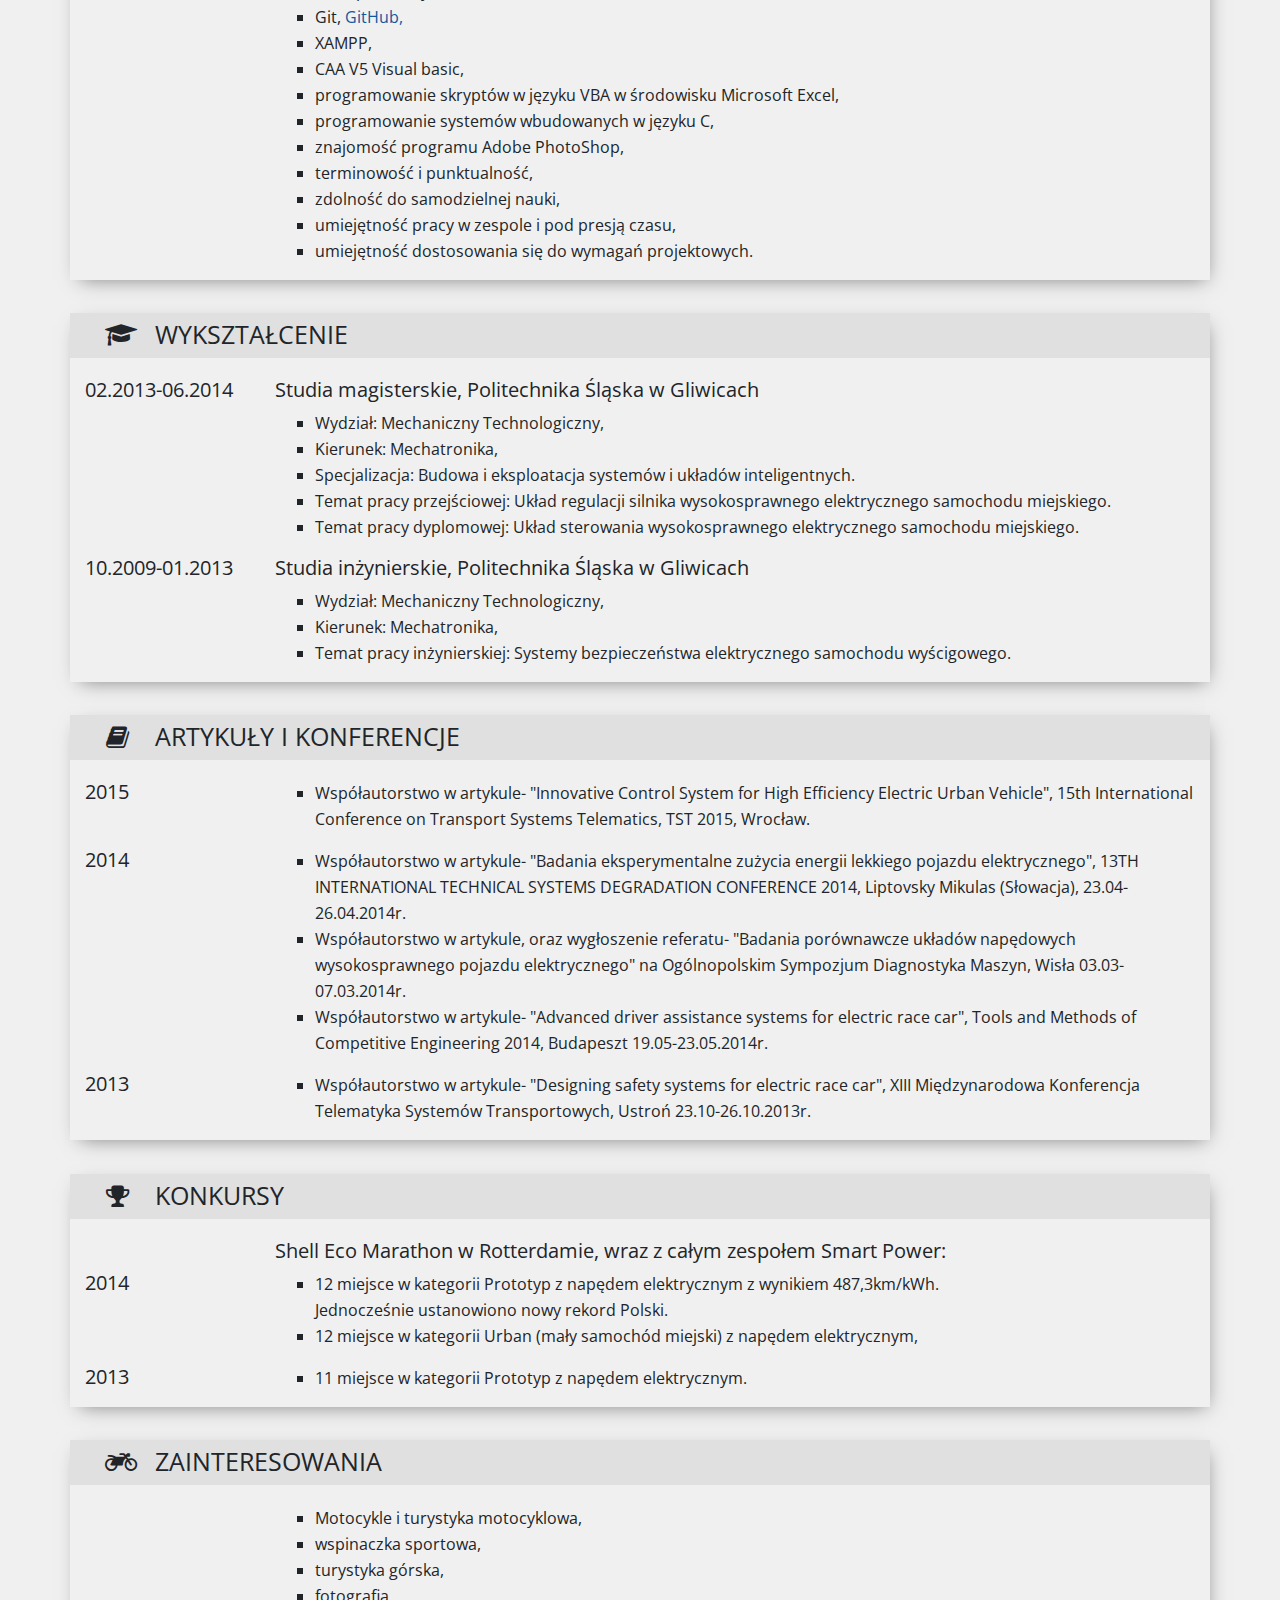
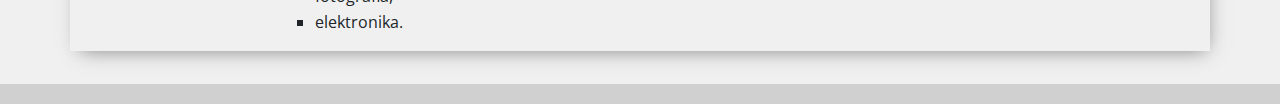
==== commit adc93429: "added react, delete footer" ====
--- a/index.html
+++ b/index.html
@@ -9,7 +9,7 @@
 	<meta http-equiv="X-Ua-Compatible" content="IE=edge">
 
 	<link rel="stylesheet" href="css/bootstrap.min.css">
-	<link rel="stylesheet" href="main.css">
+	<link rel="stylesheet" href="css/main.css">
 	<link rel="stylesheet" href="css/fontello.css">
 	<link rel="stylesheet" href="css/animation.css">
 	<link href="https://fonts.googleapis.com/css?family=Open+Sans:400,700&amp;subset=latin-ext" rel="stylesheet">
@@ -17,13 +17,13 @@
 
 <body>
 	<main>
-		<section>
+		<header>
 			<div class="container-fluid">
 				<div class="row">
 					<header>
 						<div id="title">
 							<figure>
-								<div id="divPhoto"><img id="photo" src="img/photo1.jpg" alt="photo"/></div>
+								<div id="divPhoto"><img id="photo" src="img/photo2.jpg" alt="photo"/></div>
 							</figure>
 							<h1>KAROL CICHOŃSKI</h1>
 							<p class="header_s" > curriculum vitae</p>
@@ -31,7 +31,7 @@
 					</header>
 				</div>
 			</div>
-		</section>
+		</header>
 		<nav class="navbar navbar-light dark_background navbar-expand-lg" id="navbar">
 			<div class="container-fluid ">
 				<button class="navbar-toggler d-lg-none" type="button" data-toggle="collapse" data-target="#menu">
@@ -39,28 +39,28 @@
 				</button>
 				<div class="collapse navbar-collapse" id="menu">
 					<ul  class="navbar-nav">
-						<li class="nav-item" id="nav_contact"><a class="nav-link" href="#">DANE KONTAKTOWE</a></li>
-						<li class="nav-item" id="nav_experience"><a class="nav-link" href="#">DOŚWIADCZENIE</a></li>
+						<li class="nav-item" id="nav_contact"><a class="nav-link" >DANE KONTAKTOWE</a></li>
+						<li class="nav-item" id="nav_experience"><a class="nav-link">DOŚWIADCZENIE</a></li>
 						<li class="nav-item" id="nav_skils"><a class="nav-link">UMIEJĘTNOŚCI</a></li>
-						<li class="nav-item" id="nav_school"><a class="nav-link"href="#">WYKSZTAŁCENIE</a></li>
-						<li class="nav-item" id="nav_articles"><a class="nav-link"href="#">ARTYKUŁY I KONFERENCJE</a></li>
-						<li class="nav-item" id="nav_competitions"><a class="nav-link"href="#">KONKURSY</a></li>
-						<li class="nav-item" id="nav_interestings"><a class="nav-link"href="#">ZAINTERESOWANIA</a></li>
+						<li class="nav-item" id="nav_school"><a class="nav-link">WYKSZTAŁCENIE</a></li>
+						<li class="nav-item" id="nav_articles"><a class="nav-link">ARTYKUŁY I KONFERENCJE</a></li>
+						<li class="nav-item" id="nav_competitions"><a class="nav-link">KONKURSY</a></li>
+						<li class="nav-item" id="nav_interestings"><a class="nav-link">ZAINTERESOWANIA</a></li>
 					</ul>
 				</div>
 			</div>
 		</nav>
 		<section class="CV">
 			<div class="container">
-				<div class="row CV_row" id="contact">
+				<div class="row CV_row padding_bottom" id="contact">
 					<div class="col-sm-12 row_dark">
 						<h3><span class="icon-id-card icon"> </span>DANE KONTAKTOWE</h3>
 					</div>
 					<div class="col-sm-12 offset-md-2 col-md-2">
-						<span class="icon-mobile">511-645-556</span>
+						<a href="tel:+48511645556" class="icon-mobile">511-645-556</a>
 					</div>
 					<div class="col-sm-12 col-md-4">
-							<span class="demo-icon icon-mail">karolcichonski89@gmail.com</span>
+						<a href="mailto:karolcichonski89@gmail.com" class="demo-icon icon-mail"> karolcichonski89@gmail.com </a>
 					</div>
 					<div class="col-sm-12 col-md-4">
 							<span class="demo-icon icon-birthday">25.11.1989</span>
@@ -86,7 +86,9 @@
 							<li>tworzenie makr przeznaczonych do przyśpieszania i automatyzowania pracy w środowisku Delmia V5 w języku CAA V5 Visual basic,</li>
 							<li>tworzenie aplikacji internetowej służącej do ewidencji czasu pracy pracowników oraz czasu przeznaczonego na wykonanie konkretnych
 							zadań w projekcie. Aplikacja przechowuje również najważniejsze dane dotyczace projektów i pracowników.
-							Wykorzystane technologie: HTML, CSS, JavaScript, PHP, MySql.</li>
+							Wykorzystane technologie: HTML, CSS, JavaScript, PHP, MySql.<br/>
+							Wersja demonstracyjna aplikacji:  <a href="http://karolcichonski-cv.pl/ECP/" target="_blank">http://karolcichonski-cv.pl/ECP/</a> 
+							login: <i>admin</i>, hasło: <i>password</i>.</li>
 						</ul>
 					</div>
 					<div class="col-sm-12 col-md-2">
@@ -96,7 +98,7 @@
 						<h5>Kierownik zespołu elektroników- SKN Modelowania Konstrukcji Maszyn- projekt Smart Power</h5>
 						Do moich obowiązków należało:
 						<ul>
-							<li>kierowanie sześcioosobowym zespołem,</li>
+							<li>zarządzanie sześcioosobowym zespołem,</li>
 							<li>projektowanie, wykonywanie oraz implementacja układów elektronicznych przeznaczonych do lekkich pojazdów elektrycznych,</li>
 							<li>tworzenie oprogramowania systemów wbudowanych w języku C,</li>
 							<li>wykonywanie dokumentacji technicznej,</li>
@@ -238,7 +240,6 @@
 	</main>
 	<footer>
 		<div class=" container coll-sm-12">
-			Wyrażam zgodę na przetwarzanie moich danych osobowych przez The Software House sp. z o.o. w celu prowadzenia rekrutacji na aplikowane przeze mnie stanowisko.
 		</div>
 	</footer>
 
--- a/css/main.css
+++ b/css/main.css
@@ -0,0 +1,131 @@
+body{
+	background-color: #f0f0f0;
+    font-family: 'Open Sans', sans-serif;
+	font-size: 16px;
+	line-height: 26px;
+}
+
+ul{
+	list-style-type: square;
+}
+
+a{
+	text-decoration: none;
+	color:#10589E;
+}
+
+a:visited{
+	text-decoration: none;
+	color:#10589E;
+}
+
+a:hover{
+	font-weight: 700;
+	text-decoration: none;
+	color:#10589E;
+}
+
+.icon{
+	padding-right: 20px;
+}
+
+header{
+	width: 100%;
+	text-align: center;
+	padding-top: 10px;
+	padding-bottom: 10px;
+}
+
+footer{
+	text-align: justify;
+	background-color:#d0d0d0;
+	padding: 10px;
+	font-style: italic;
+}
+
+.navbar-nav{
+	text-align: center;
+	margin-left: auto;
+	margin-right: auto;
+	font-weight: 900;
+}
+
+#title{
+	width: 100%;
+	text-align: center;
+	padding-top: 30px;
+	padding-bottom: 30px;
+	
+}
+
+.CV_row{
+	-webkit-box-shadow: 3px 6px 19px -7px rgba(125,125,125,1);
+	-moz-box-shadow: 3px 6px 19px -7px rgba(125,125,125,1);
+	box-shadow: 3px 6px 19px -7px rgba(125,125,125,1);
+	margin-bottom: 3%;
+}
+
+
+.row_dark{
+	background-color: #e0e0e0;
+	padding: 10px;
+	margin-bottom: 20px;
+}
+
+.dark_background{
+	background-color: #d0d0d0;
+	margin-bottom: 20px;
+}
+
+.sticky{
+	position: fixed;
+	z-index: +10;
+	top: 0;
+	width: 100%;
+	background-color: rgba(208,208,208,0.9)
+}
+
+#photo{
+	width: 200px;
+	height: 200px;
+	border: 2px solid gray;
+	border-radius: 100px;
+}
+
+h1
+{
+	font-size: 36px;
+	font-weight: 400;
+	margin: 20px;
+	text-align: center;
+}
+
+.no_padding{
+ padding: 0px !important;
+}
+
+h5
+{
+	font-weight: 400;
+}
+
+h2{
+	text-align: center;
+}
+
+h3
+{
+	font-size: 25px;
+	font-weight:400;
+	padding-left:20px; 
+	line-height: 20px;
+	margin:0;
+}
+
+.padding_bottom{
+	padding-bottom: 15px;
+}
+
+.nav-item:hover{
+	 cursor: pointer; 
+}